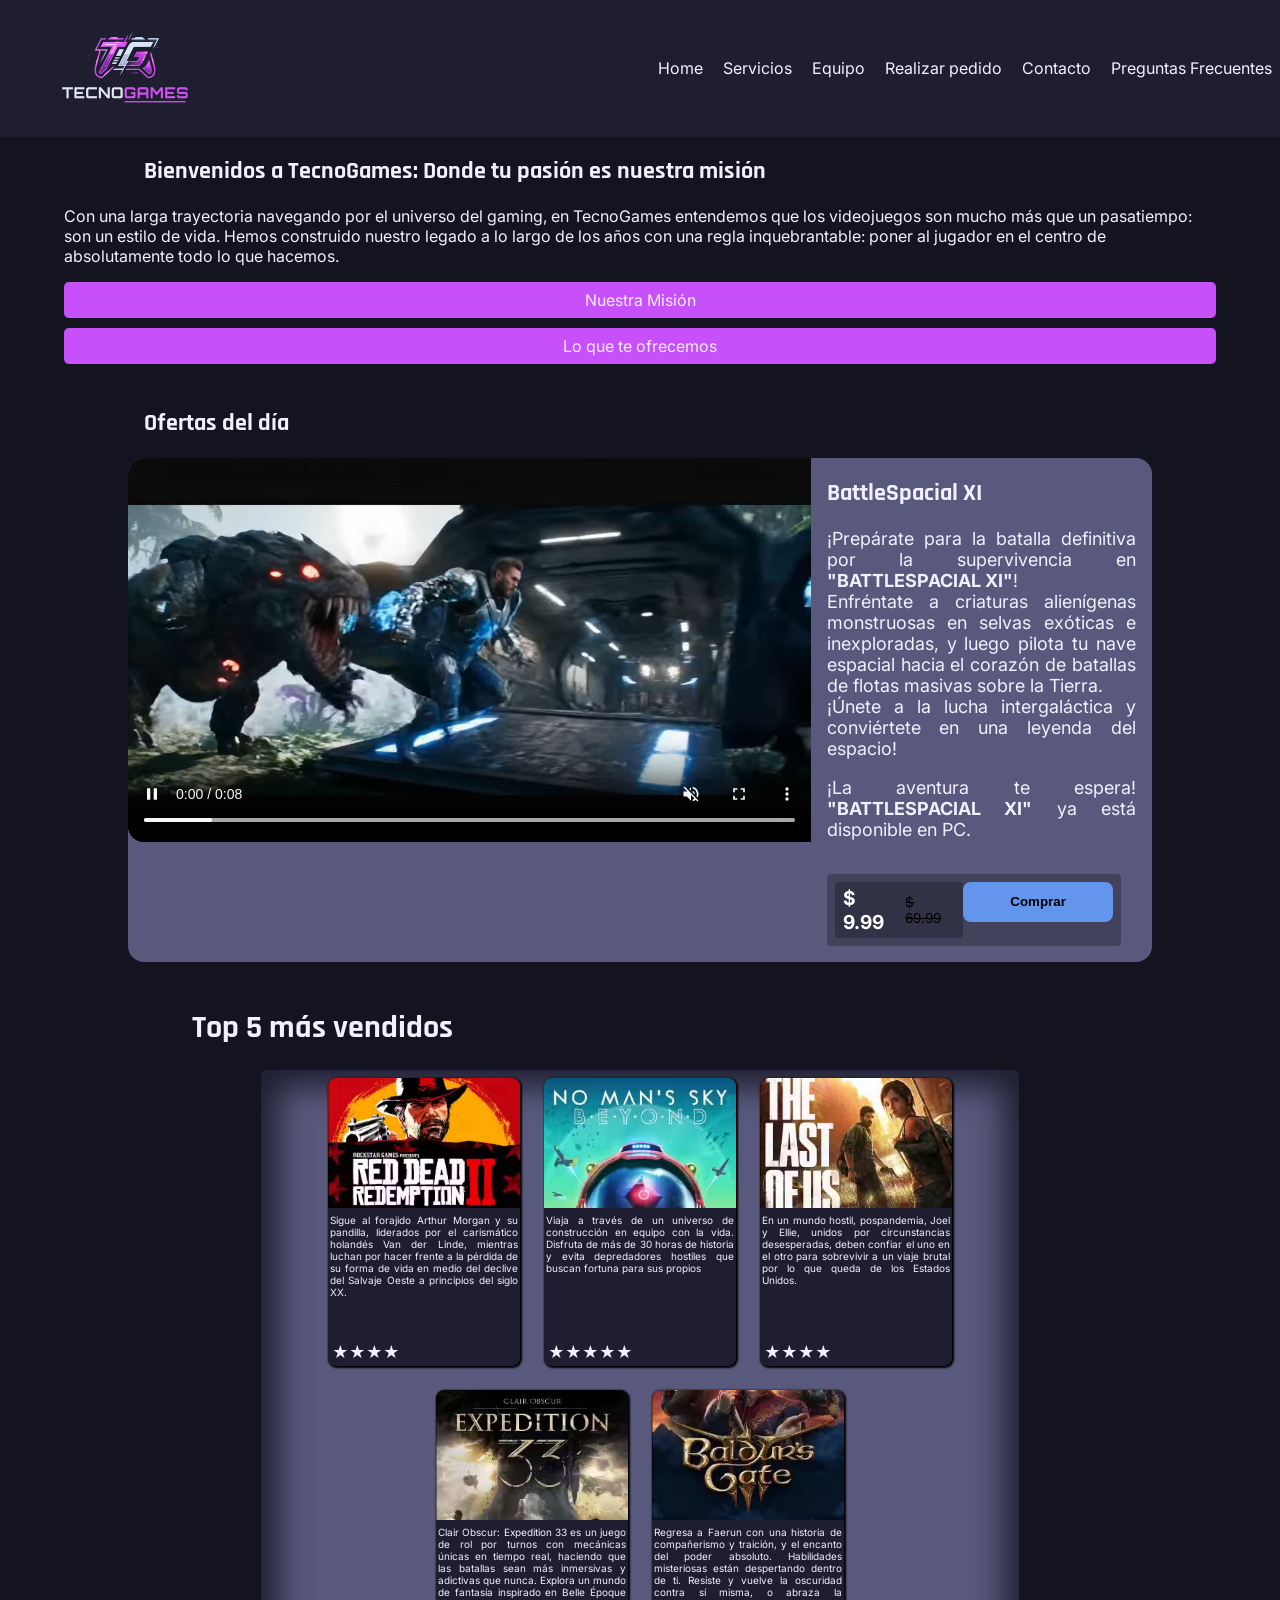
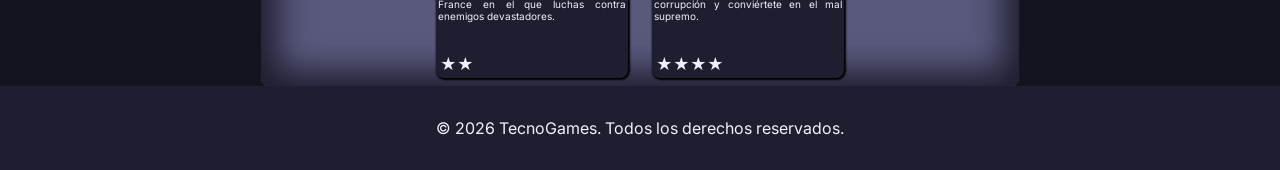
==== index.html @ 76a8493b "fix: correcion de errores de merge" ====
<!doctype html>
<html lang="es">
    <head>
        <meta charset="UTF-8" />
        <meta name="viewport" content="width=device-width, initial-scale=1.0" />
        <link rel="stylesheet" href="css/style.css" />
        <link rel="preconnect" href="https://fonts.googleapis.com" />
        <link rel="preconnect" href="https://fonts.gstatic.com" crossorigin />
        <link
            href="https://fonts.googleapis.com/css2?family=Rajdhani:wght@500;700&family=Inter:wght@400;500&display=swap"
            rel="stylesheet"
        />
        <title>TecnoGames: Donde tu pasión es nuestra misión</title>
    </head>
    <body class="cuerpoIdx">
        <header>
            <img src="../assets/img/logo.png" alt="Logo TecnoGames" class="logo" />
            <nav>
                <a href="./index.html">Home</a>
                <a href="./pages/servicios.html">Servicios</a>
                <a href="./pages/equipo.html">Equipo</a>
                <a href="./pages/pedido.html">Realizar pedido</a>
                <a href="./pages/contacto.html">Contacto</a>
                <a href="./pages/faq.html">Preguntas Frecuentes</a>
            </nav>
        </header>
        <main>
            <section id="misionActividad">
                <h1 class="tituloIdx">
                    Bienvenidos a TecnoGames: Donde tu pasión es nuestra misión
                </h1>
                <p>
                    Con una larga trayectoria navegando por el universo del gaming, en TecnoGames
                    entendemos que los videojuegos son mucho más que un pasatiempo: son un estilo de
                    vida. Hemos construido nuestro legado a lo largo de los años con una regla
                    inquebrantable: poner al jugador en el centro de absolutamente todo lo que
                    hacemos.
                </p>
                <details>
                    <summary>Nuestra Misión</summary>
                    <p>
                        Nuestra misión es simple y directa: potenciar tu experiencia de juego.
                        Trabajamos todos los días para ser tu aliado definitivo, brindándote un
                        espacio donde puedas encontrar tu próxima gran aventura de forma rápida,
                        segura y al mejor precio. No solo te acercamos un producto; conectamos a
                        nuestra comunidad con los mundos que aman explorar, asegurando que nadie se
                        quede en la pantalla de Game Over.
                    </p>
                </details>
                <details>
                    <summary>Lo que te ofrecemos</summary>
                    <p>
                        Nos especializamos en curar y ofrecer un catálogo masivo y en constante
                        expansión. Ya sea que busques el último lanzamiento AAA con gráficos
                        hiperrealistas, los clásicos que marcaron tu infancia o esa joya
                        independiente aclamada por la crítica, en TecnoGames lo tenemos. Al tener un
                        ADN 100% gamer, diseñamos nuestra plataforma para ofrecerte ofertas
                        imbatibles, una navegación intuitiva y un soporte técnico que habla tu mismo
                        idioma.
                    </p>
                </details>
            </section>
            <section class="bannerIdx">
                <h1 class="tituloIdx">Ofertas del día</h1>
                <article class="recuadroIdx">
                    <div class="videoOfertaIdx">
                        <video controls muted loop autoplay>
                            <source src="./assets/Trailer-BattleSpacial.webm" type="video/webm" />
                            <source src="./assets/Trailer-BattleSpacial.mp4" type="video/mp4" />
                            <picture id="videoNoSoportado">
                                <source
                                    srcset="./assets/img/BattleSpacial-NoSoportaVideo.avif"
                                    type="image/avif"
                                />
                                <img src="./assets/img/BattleSpacial-NoSoportaVideo.png" />
                            </picture>
                        </video>
                    </div>
                    <div class="detalleOfertaIdx">
                        <div class="tituloYParrafoDetalleIdx">
                            <h2 class="tituloDetalleIdx">BattleSpacial XI</h2>
                            <p class="descripcionJuegoIdx">
                                ¡Prepárate para la batalla definitiva por la supervivencia en
                                <span class="tituloResaltado">"BATTLESPACIAL XI"</span>!<br />
                                Enfréntate a criaturas alienígenas monstruosas en selvas exóticas e
                                inexploradas, y luego pilota tu nave espacial hacia el corazón de
                                batallas de flotas masivas sobre la Tierra.<br />
                                ¡Únete a la lucha intergaláctica y conviértete en una leyenda del
                                espacio!
                            </p>
                            <p>
                                ¡La aventura te espera!
                                <span class="tituloResaltado">"BATTLESPACIAL XI"</span> ya está
                                disponible en PC.
                            </p>
                        </div>
                        <div class="contenedorBotonPrecio">
                            <div class="contenedorPrecios">
                                <span class="precioOferta">$ 9.99 </span>
                                <span class="precioOriginal"> $ 69.99</span>
                            </div>
                            <button id="botonCompraOferta">Comprar</button>
                        </div>
                    </div>
                </article>
            </section>
            <h1 class="tituloIdx">Top 5 más vendidos</h1>
            <section id="masVendidosIdx">
                <article class="JuegoMasVendidoIdx">
                    <picture class="caratulaIdx">
                        <source srcset="assets/img/00-redredemtion2.avif" type="image/avif" />
                        <img src="assets/img/00-redredemtion2.png" />
                    </picture>
                    <p class="topDescripcionIdx">
                        Sigue al forajido Arthur Morgan y su pandilla, liderados por el carismático
                        holandés Van der Linde, mientras luchan por hacer frente a la pérdida de su
                        forma de vida en medio del declive del Salvaje Oeste a principios del siglo
                        XX.
                    </p>
                    <p class="estrellasIdx">★★★★</p>
                </article>
                <article class="JuegoMasVendidoIdx">
                    <picture class="caratulaIdx">
                        <source srcset="assets/img/01-nomansky.avif" type="image/avif" />
                        <img src="assets/img/01-nomansky.png" />
                    </picture>
                    <p class="topDescripcionIdx">
                        Viaja a través de un universo de construcción en equipo con la vida.
                        Disfruta de más de 30 horas de historia y evita depredadores hostiles que
                        buscan fortuna para sus propios
                    </p>
                    <p class="estrellasIdx">★★★★★</p>
                </article>
                <article class="JuegoMasVendidoIdx">
                    <picture class="caratulaIdx">
                        <source srcset="assets/img/02-lastofus.avif" type="image/avif" />
                        <img src="assets/img/02-lastofus.png" />
                    </picture>
                    <p class="topDescripcionIdx">
                        En un mundo hostil, pospandemia, Joel y Ellie, unidos por circunstancias
                        desesperadas, deben confiar el uno en el otro para sobrevivir a un viaje
                        brutal por lo que queda de los Estados Unidos.
                    </p>
                    <p class="estrellasIdx">★★★★</p>
                </article>
                <article class="JuegoMasVendidoIdx">
                    <picture class="caratulaIdx">
                        <source srcset="assets/img/03-expedition33.avif" type="image/avif" />
                        <img src="assets/img/03-expedition33.png" />
                    </picture>
                    <p class="topDescripcionIdx">
                        Clair Obscur: Expedition 33 es un juego de rol por turnos con mecánicas
                        únicas en tiempo real, haciendo que las batallas sean más inmersivas y
                        adictivas que nunca. Explora un mundo de fantasía inspirado en Belle Époque
                        France en el que luchas contra enemigos devastadores.
                    </p>
                    <p class="estrellasIdx">★★</p>
                </article>
                <article class="JuegoMasVendidoIdx">
                    <picture class="caratulaIdx">
                        <source srcset="assets/img/04-baldursgate3.avif" type="image/avif" />
                        <img src="assets/img/04-baldursgate3.png" />
                    </picture>
                    <p class="topDescripcionIdx">
                        Regresa a Faerun con una historia de compañerismo y traición, y el encanto
                        del poder absoluto. Habilidades misteriosas están despertando dentro de ti.
                        Resiste y vuelve la oscuridad contra sí misma, o abraza la corrupción y
                        conviértete en el mal supremo.
                    </p>
                    <p class="estrellasIdx">★★★★</p>
                </article>
            </section>
        </main>
        <footer>
            <p>&copy; 2026 TecnoGames. Todos los derechos reservados.</p>
        </footer>
    </body>
</html>
---- css/style.css ----
/* Inicio CSS Global */
:root {
    --color-primary: #141420;
    --color-secondary: #1e1e30;
    --color-accent: #c850fa;
    --color-terciary: #59597d;
    --color-quaternary: #555151;
    --color-text: #f0f0ff;
    --font-titulo: "Rajdhani", sans-serif;
    --font-cuerpo: "Inter", sans-serif;
    --space-xs: 4px;
    --space-s: 8px;
    --space-m: 16px;
    --space-l: 24px;
    --space-xl: 32px;
    --space-xxl: 48px;
}

body {
    font-family: var(--font-cuerpo);
    background-color: var(--color-primary);
    color: var(--color-text);
    margin: 0;
    padding: 0;
    min-height: 100vh;
    display: flex;
    flex-direction: column;
    justify-content: space-between;
}

h1,
h2,
h3,
h4,
h5,
h6 {
    font-family: var(--font-titulo);
}

header {
    display: flex;
    justify-content: space-between;
    align-items: center;
    background-color: var(--color-secondary);
    position: sticky;
    top: 0;
}

header nav a {
    color: var(--color-text);
    text-decoration: none;
    padding: var(--space-s);
}

header nav a:hover {
    color: var(--color-accent);
}

footer {
    text-align: center;
    padding: var(--space-m);
    background-color: var(--color-secondary);
}

/* Fin CSS Global */

/* Seccion FAQ */
.logo {
    width: 250px;
}

.faq_titulo {
    text-align: center;
    font-size: 40px;
}

.faq_titulo span {
    color: var(--color-accent);
}

.faq_subtitulo {
    text-align: center;
    margin-bottom: var(--space-l);
}

.faq_container {
    text-align: center;
}

.faq_container details {
    background-color: var(--color-accent);
    margin: var(--space-m) auto;
    padding: var(--space-l);
    width: 60%;
    border-radius: 8px;
    text-align: left;
}

.faq_container details summary {
    text-align: left;
    cursor: pointer;
}

/* Fin Seccion FAQ */

/*******INDEX********************/
/* Inicio de Seccion de Ofertas */
.bannerIdx {
    display: flex;
    flex-direction: column;
    align-items: center;
    width: 100%;
    padding: var(--space-l) 0; /* 24PX */
}

.tituloIdx {
    margin-left: 6em;
    align-self: flex-start;
    color: var(--color-text);
}

.recuadroIdx {
    grid-template-columns: 20fr 10fr;
    grid-template-rows: min-content;
    display: inline-grid;
    width: 80%;
    background-color: var(--color-terciary);
    border-radius: 1em;
    align-content: center;
}

.videoOfertaIdx video {
    width: 100%;

    border-top-left-radius: 1em;
    border-bottom-left-radius: 1em;
    vertical-align: middle;
}

/*por si el navegador no soporta video*/
#videoNoSoportado img {
    width: 100%;
    border-top-left-radius: 1em;
    border-bottom-left-radius: 1em;
    vertical-align: middle;
}
.detalleOfertaIdx {
    margin-left: 1em;
    margin-right: 1em;
}
.detalleOfertaIdx p {
    font-size: large;
    text-align: justify;
}

.detalleOfertaIdx h3 {
    font-size: medium;
    align-items: center;
}

.tituloResaltado {
    font-weight: bold;
}

.detalleOfertaIdx {
    display: flex;
    flex-direction: column;
    justify-content: space-between;
    gap: var(--space-m); /* 16PX */
}
.contenedorBotonPrecio {
    grid-template-columns: 20fr 10fr;
    grid-template-rows: min-content;
    display: inline-grid;
    margin-bottom: var(--space-m); /* 16PX */
    background-color: #00000040;
    padding: var(--space-s) var(--space-s); /* 8PX */
    border-radius: var(--space-xs); /* 4PX */
    width: 90%;
}

.contenedorPrecios {
    display: flex;
    align-items: center;
    background-color: #00000040;
    padding: var(--space-xs) var(--space-s); /* 4PX Y 8PX */
    border-radius: var(--space-xs); /* 4PX */
    width: fit-content;
}

.precioOriginal {
    margin-left: 1em;
    text-decoration: line-through;
    color: black;
    font-size: 0.85em;
    margin-right: var(--space-s); /* 8PX */
}

.precioOferta {
    color: white;
    font-weight: bold;
    font-size: 1.2em;
}

#botonCompraOferta {
    border-style: hidden;
    font-weight: bold;
    cursor: pointer;
    width: 150px;
    height: 40px;
    background-color: cornflowerblue;
    border-color: black;
    border-radius: var(--space-s); /* 4PX */
}

#botonCompraOferta:hover {
    color: cornflowerblue;
    background-color: white;
}

/* Fin Inicio de Seccion de Ofertas */
/* Inicio Top 5 mas vendidos */
#masVendidosIdx {
    display: flex;
    padding: var(--space-s); /* 8PX */
    flex-wrap: wrap;
    gap: 1.5em;
    margin: 0% auto;
    background-color: var(--color-terciary);
    box-shadow: inset 1px 1px 2em 1em var(--color-secondary);
    border-radius: var(--space-s); /* 8PX */
    width: 58%;
    justify-content: center;
}

.JuegoMasVendidoIdx {
    width: 12em;
    height: 18em;
    background-color: var(--color-secondary);
    border-radius: var(--space-s); /* 8PX */
    text-align: justify;
    box-shadow: 1px 1px 2px 1px black;
    display: flex;
    flex-direction: column;
    overflow: hidden;
}

.JuegoMasVendidoIdx:hover {
    cursor: pointer;
    background-color: var(--color-terciary);
    color: white;
    box-shadow: 1px 1px 2px 1px var(--color-secondary);
}

.caratulaIdx img {
    width: 12em;
    border-top-left-radius: var(--space-s); /* 8px */
    border-top-right-radius: var(--space-s); /* 8px */
}

.topDescripcionIdx {
    font-size: x-small;
    margin: 2px;
}

.estrellasIdx {
    margin-top: auto;
    margin-left: var(--space-xs); /* 4px */
    margin-bottom: var(--space-xs); /* 4px */
    text-align: left;
}

#misionActividad p {
    padding-inline: 5%;
}

#misionActividad details {
    padding-inline: 5%;
}
/* Inicio Top 7 mas vendidos */

/* DISEÑO RESPONSIVO (Móviles y Tablets)*/
@media (max-width: 768px) {
    .tituloIdx {
        margin-left: 5%;
    }

    .recuadroIdx {
        grid-template-columns: 1fr;
        width: 95%;
    }

    .videoOfertaIdx video {
        border-bottom-left-radius: 0;
        border-top-right-radius: 1em;
    }

    .contenedorBotonPrecio {
        grid-template-columns: 1fr;
        justify-items: center;
        gap: var(--space-m); /* 16px */
    }

    .detalleOfertaIdx {
        padding: var(--space-m); /* 16 px */
        margin: 0;
    }

    .JuegoMasVendidoIdx {
        display: flex;
        flex-direction: column;
        align-items: center;
        width: 100%;
        height: auto;
        padding: var(--space-xs) 0; /* 4px */
    }

    .caratulaIdx {
        width: 12em;
        margin-top: 1px;
        margin-right: 1px;
        margin-bottom: 0;
    }

    .caratulaIdx img {
        border-radius: var(--space-s); /* 8 px */
        width: 100%;
    }

    .topDescripcionIdx {
        width: 20em;
        text-align: center;
    }

    .estrellasIdx {
        margin-top: 1px;
        margin-right: 1px;
        margin-bottom: auto;
        text-align: left;
    }
}

/***** FIN CSS INDEX ******/
/* css equipo */
/* equipo */
.equipo {
    display: flex;
    justify-content: center;
    gap: var(--space-l);
    padding: var(--space-m);
}

/* Cards */
.miembro_equipo {
    background-color: var(--color-quaternary);
    border: none;
    border-radius: 10px;
    width: 250px;
    padding: var(--space-m);
    box-shadow: 0 4px 8px #000000;
    text-align: center;
}

/* Imágenes equipo */
.miembro_equipo img {
    width: 250px;
    height: auto;
    object-fit: cover;
    border-radius: 10px;
}

/* Botón Conocer más */
summary {
    margin-top: 10px;
    background-color: var(--color-accent);
    color: var(--color-text);
    padding: var(--space-s);
    cursor: pointer;
    border-radius: 5px;
    list-style: none;
    text-align: center;
}

/* fin css equipo */
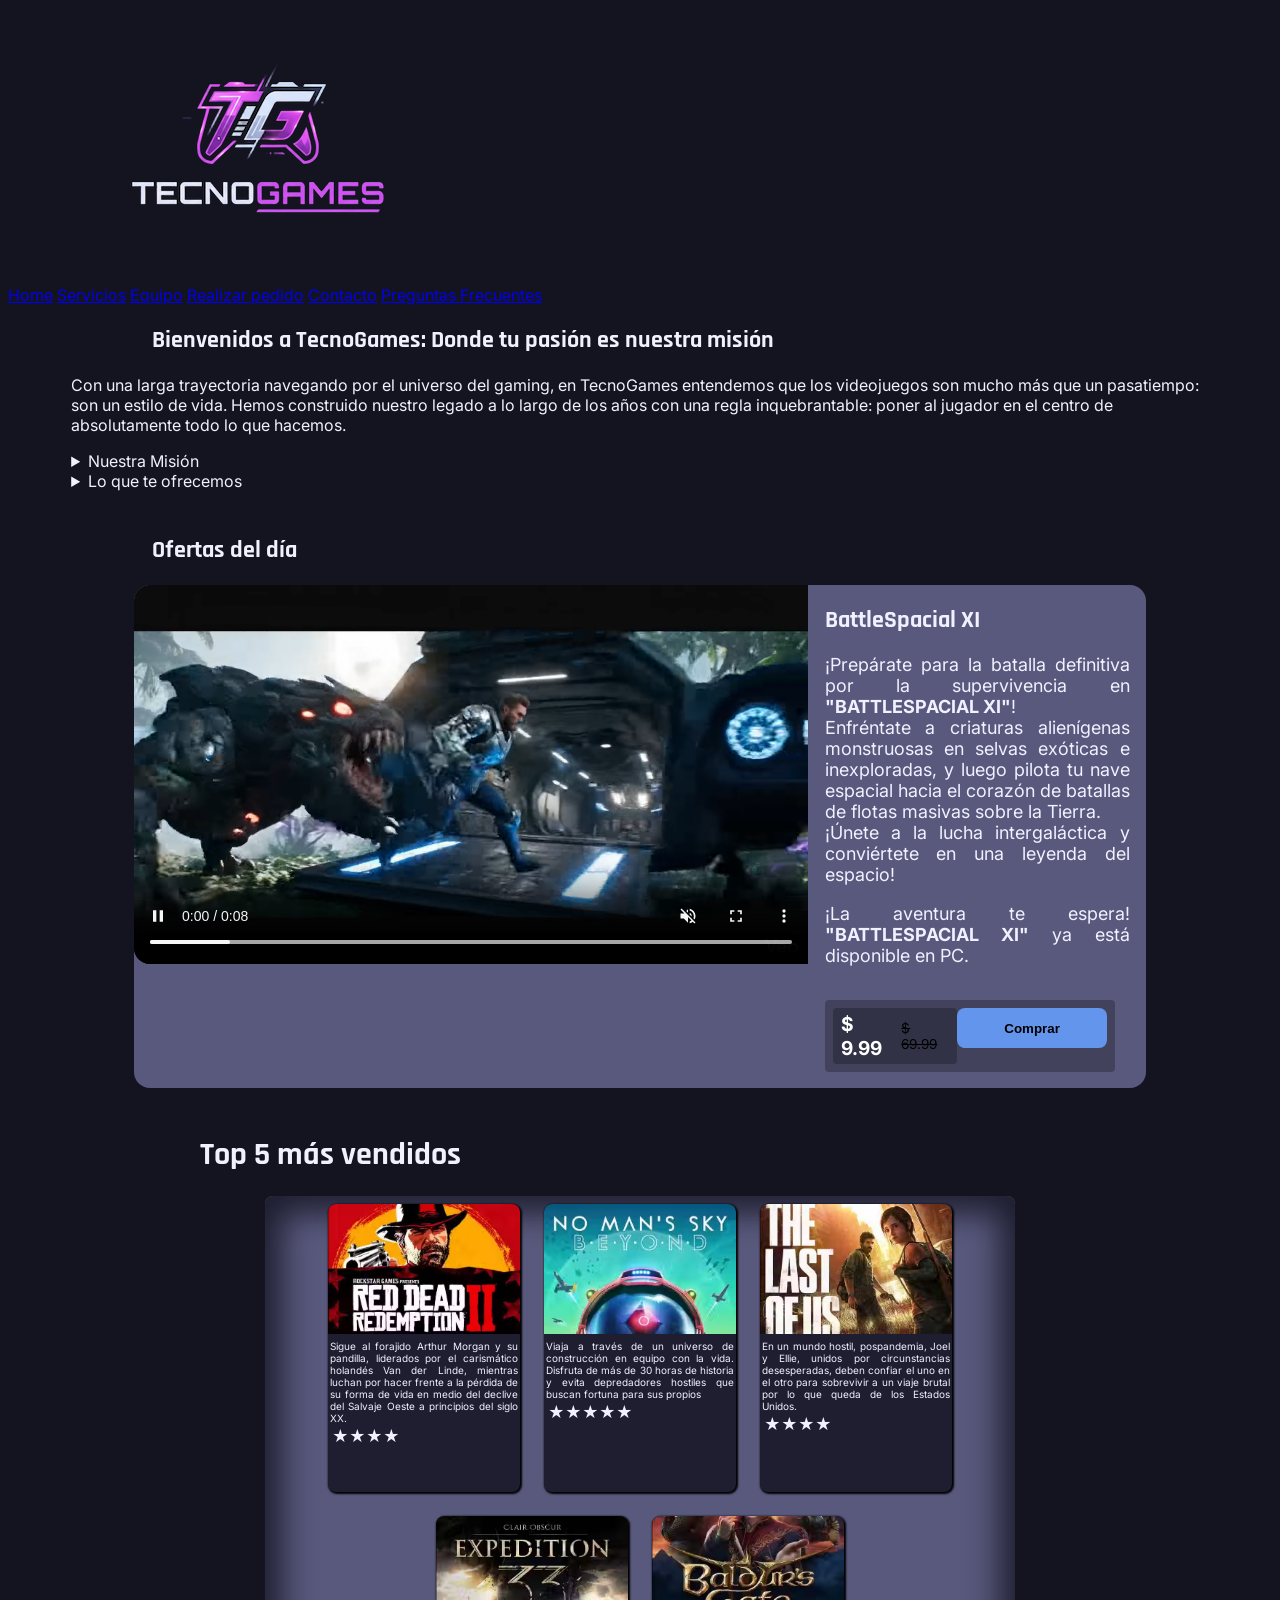
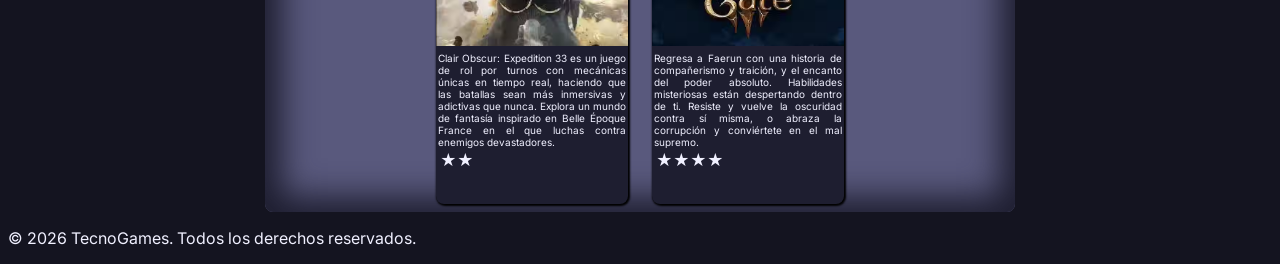
==== commit 29eac3c2: "fix: Correccion links" ====
--- a/index.html
+++ b/index.html
@@ -1,178 +1,128 @@
-<!doctype html>
+<!DOCTYPE html>
 <html lang="es">
-    <head>
-        <meta charset="UTF-8" />
-        <meta name="viewport" content="width=device-width, initial-scale=1.0" />
-        <link rel="stylesheet" href="css/style.css" />
-        <link rel="preconnect" href="https://fonts.googleapis.com" />
-        <link rel="preconnect" href="https://fonts.gstatic.com" crossorigin />
-        <link
-            href="https://fonts.googleapis.com/css2?family=Rajdhani:wght@500;700&family=Inter:wght@400;500&display=swap"
-            rel="stylesheet"
-        />
-        <title>TecnoGames: Donde tu pasión es nuestra misión</title>
-    </head>
-    <body class="cuerpoIdx">
-        <header>
-            <img src="../assets/img/logo.png" alt="Logo TecnoGames" class="logo" />
-            <nav>
-                <a href="./index.html">Home</a>
-                <a href="./pages/servicios.html">Servicios</a>
-                <a href="./pages/equipo.html">Equipo</a>
-                <a href="./pages/pedido.html">Realizar pedido</a>
-                <a href="./pages/contacto.html">Contacto</a>
-                <a href="./pages/faq.html">Preguntas Frecuentes</a>
-            </nav>
-        </header>
-        <main>
-            <section id="misionActividad">
-                <h1 class="tituloIdx">
-                    Bienvenidos a TecnoGames: Donde tu pasión es nuestra misión
-                </h1>
-                <p>
-                    Con una larga trayectoria navegando por el universo del gaming, en TecnoGames
-                    entendemos que los videojuegos son mucho más que un pasatiempo: son un estilo de
-                    vida. Hemos construido nuestro legado a lo largo de los años con una regla
-                    inquebrantable: poner al jugador en el centro de absolutamente todo lo que
-                    hacemos.
-                </p>
-                <details>
-                    <summary>Nuestra Misión</summary>
-                    <p>
-                        Nuestra misión es simple y directa: potenciar tu experiencia de juego.
-                        Trabajamos todos los días para ser tu aliado definitivo, brindándote un
-                        espacio donde puedas encontrar tu próxima gran aventura de forma rápida,
-                        segura y al mejor precio. No solo te acercamos un producto; conectamos a
-                        nuestra comunidad con los mundos que aman explorar, asegurando que nadie se
-                        quede en la pantalla de Game Over.
-                    </p>
-                </details>
-                <details>
-                    <summary>Lo que te ofrecemos</summary>
-                    <p>
-                        Nos especializamos en curar y ofrecer un catálogo masivo y en constante
-                        expansión. Ya sea que busques el último lanzamiento AAA con gráficos
-                        hiperrealistas, los clásicos que marcaron tu infancia o esa joya
-                        independiente aclamada por la crítica, en TecnoGames lo tenemos. Al tener un
-                        ADN 100% gamer, diseñamos nuestra plataforma para ofrecerte ofertas
-                        imbatibles, una navegación intuitiva y un soporte técnico que habla tu mismo
-                        idioma.
-                    </p>
-                </details>
-            </section>
-            <section class="bannerIdx">
-                <h1 class="tituloIdx">Ofertas del día</h1>
-                <article class="recuadroIdx">
-                    <div class="videoOfertaIdx">
-                        <video controls muted loop autoplay>
-                            <source src="./assets/Trailer-BattleSpacial.webm" type="video/webm" />
-                            <source src="./assets/Trailer-BattleSpacial.mp4" type="video/mp4" />
-                            <picture id="videoNoSoportado">
-                                <source
-                                    srcset="./assets/img/BattleSpacial-NoSoportaVideo.avif"
-                                    type="image/avif"
-                                />
-                                <img src="./assets/img/BattleSpacial-NoSoportaVideo.png" />
-                            </picture>
-                        </video>
+<head>
+    <meta charset="UTF-8">
+    <meta name="viewport" content="width=device-width, initial-scale=1.0">
+    <link rel="stylesheet" href="css/style.css">
+    <link rel="preconnect" href="https://fonts.googleapis.com">
+    <link rel="preconnect" href="https://fonts.gstatic.com" crossorigin>
+    <link href="https://fonts.googleapis.com/css2?family=Rajdhani:wght@500;700&family=Inter:wght@400;500&display=swap" rel="stylesheet">
+    <title>TecnoGames: Donde tu pasión es nuestra misión</title>
+</head>
+<body class="cuerpoIdx">    
+    <header>
+        <img src="./assets/img/logo.png" alt="Logo TecnoGames" class="logo" />
+        <nav>
+            <a href="./index.html">Home</a>
+            <a href="./pages/servicios.html">Servicios</a>
+            <a href="./pages/equipo.html">Equipo</a>
+            <a href="./pages/pedido.html">Realizar pedido</a>
+            <a href="./pages/contacto.html">Contacto</a>
+            <a href="./pages/faq.html">Preguntas Frecuentes</a>
+        </nav>
+    </header>
+    <main>
+        <section id="misionActividad">
+            <h1 class="tituloIdx">Bienvenidos a TecnoGames: Donde tu pasión es nuestra misión</h1>
+            <p>Con una larga trayectoria navegando por el universo del gaming, en TecnoGames entendemos que los videojuegos son mucho más que un pasatiempo: son un estilo de vida. Hemos construido nuestro legado a lo largo de los años con una regla inquebrantable: poner al jugador en el centro de absolutamente todo lo que hacemos.</p>
+            <details>
+                <summary>Nuestra Misión</summary>
+                <p>Nuestra misión es simple y directa: potenciar tu experiencia de juego. Trabajamos todos los días para ser tu aliado definitivo, brindándote un espacio donde puedas encontrar tu próxima gran aventura de forma rápida, segura y al mejor precio. No solo te acercamos un producto; conectamos a nuestra comunidad con los mundos que aman explorar, asegurando que nadie se quede en la pantalla de Game Over.</p>
+            </details>
+            <details>
+                <summary>Lo que te ofrecemos</summary>
+                <p>Nos especializamos en curar y ofrecer un catálogo masivo y en constante expansión. Ya sea que busques el último lanzamiento AAA con gráficos hiperrealistas, los clásicos que marcaron tu infancia o esa joya independiente aclamada por la crítica, en TecnoGames lo tenemos. Al tener un ADN 100% gamer, diseñamos nuestra plataforma para ofrecerte ofertas imbatibles, una navegación intuitiva y un soporte técnico que habla tu mismo idioma.</p>
+            </details>
+        </section>
+        <section class="bannerIdx">
+            <h1 class="tituloIdx">Ofertas del día</h1>
+            <article class="recuadroIdx">
+                <div class="videoOfertaIdx">
+                    <video controls muted loop autoplay>
+                        <source src="./assets/Trailer-BattleSpacial.webm" type="video/webm">
+                        <source src="./assets/Trailer-BattleSpacial.mp4" type="video/mp4">                    
+                        <picture id="videoNoSoportado">
+                            <source srcset="./assets/img/BattleSpacial-NoSoportaVideo.avif" type="image/avif">
+                            <img src="./assets/img/BattleSpacial-NoSoportaVideo.png">
+                        </picture>
+                        
+                    </video>
+                </div>
+                <div class="detalleOfertaIdx">
+                    <div class="tituloYParrafoDetalleIdx">
+                        <h2 class="tituloDetalleIdx">BattleSpacial XI</h2>
+                        <p class="descripcionJuegoIdx">¡Prepárate para la batalla definitiva por la supervivencia en <span class="tituloResaltado">"BATTLESPACIAL XI"</span>!<br>
+                        Enfréntate a criaturas alienígenas monstruosas en selvas exóticas e inexploradas, y luego pilota tu nave espacial hacia el corazón de batallas de flotas masivas sobre la Tierra.<br> ¡Únete a la lucha intergaláctica y conviértete en una leyenda del espacio!</p>
+                        <p>¡La aventura te espera! <span class="tituloResaltado">"BATTLESPACIAL XI"</span> ya está disponible en PC.</p>
                     </div>
-                    <div class="detalleOfertaIdx">
-                        <div class="tituloYParrafoDetalleIdx">
-                            <h2 class="tituloDetalleIdx">BattleSpacial XI</h2>
-                            <p class="descripcionJuegoIdx">
-                                ¡Prepárate para la batalla definitiva por la supervivencia en
-                                <span class="tituloResaltado">"BATTLESPACIAL XI"</span>!<br />
-                                Enfréntate a criaturas alienígenas monstruosas en selvas exóticas e
-                                inexploradas, y luego pilota tu nave espacial hacia el corazón de
-                                batallas de flotas masivas sobre la Tierra.<br />
-                                ¡Únete a la lucha intergaláctica y conviértete en una leyenda del
-                                espacio!
-                            </p>
-                            <p>
-                                ¡La aventura te espera!
-                                <span class="tituloResaltado">"BATTLESPACIAL XI"</span> ya está
-                                disponible en PC.
-                            </p>
+                    <div class="contenedorBotonPrecio">
+                        <div class="contenedorPrecios">
+                            <span class="precioOferta">$ 9.99 </span>
+                            <span class="precioOriginal">  $ 69.99</span>                                                   
                         </div>
-                        <div class="contenedorBotonPrecio">
-                            <div class="contenedorPrecios">
-                                <span class="precioOferta">$ 9.99 </span>
-                                <span class="precioOriginal"> $ 69.99</span>
-                            </div>
+                        <a href="./pages/pedido.html">
                             <button id="botonCompraOferta">Comprar</button>
-                        </div>
-                    </div>
-                </article>
-            </section>
-            <h1 class="tituloIdx">Top 5 más vendidos</h1>
-            <section id="masVendidosIdx">
-                <article class="JuegoMasVendidoIdx">
+                        </a>
+                    </div>                
+                </div>
+            </article>        
+        </section>
+        <h1 class="tituloIdx">Top 5 más vendidos</h1>    
+        <section id="masVendidosIdx">        
+            <article class="JuegoMasVendidoIdx">
+                <a href="./pages/servicios.html">
                     <picture class="caratulaIdx">
-                        <source srcset="assets/img/00-redredemtion2.avif" type="image/avif" />
-                        <img src="assets/img/00-redredemtion2.png" />
+                        <source srcset="assets/img/00-redredemtion2.avif" type="image/avif">
+                        <img src="assets/img/00-redredemtion2.png">
                     </picture>
-                    <p class="topDescripcionIdx">
-                        Sigue al forajido Arthur Morgan y su pandilla, liderados por el carismático
-                        holandés Van der Linde, mientras luchan por hacer frente a la pérdida de su
-                        forma de vida en medio del declive del Salvaje Oeste a principios del siglo
-                        XX.
-                    </p>
+                    <p class="topDescripcionIdx">Sigue al forajido Arthur Morgan y su pandilla, liderados por el carismático holandés Van der Linde, mientras luchan por hacer frente a la pérdida de su forma de vida en medio del declive del Salvaje Oeste a principios del siglo XX.</p>
+                    <p class="estrellasIdx">★★★★</p>    
+                </a>
+            </article>
+            <article class="JuegoMasVendidoIdx">
+                <a href="./pages/servicios.html">
+                    <picture class="caratulaIdx">
+                        <source srcset="assets/img/01-nomansky.avif" type="image/avif">
+                        <img src="assets/img/01-nomansky.png">
+                    </picture>
+                    <p class="topDescripcionIdx">Viaja a través de un universo de construcción en equipo con la vida. Disfruta de más de 30 horas de historia y evita depredadores hostiles que buscan fortuna para sus propios</p>
+                    <p class="estrellasIdx">★★★★★</p>
+                </a>
+            </article>
+            <article class="JuegoMasVendidoIdx">
+                <a href="./pages/servicios.html">
+                    <picture class="caratulaIdx">
+                        <source srcset="assets/img/02-lastofus.avif" type="image/avif">
+                        <img src="assets/img/02-lastofus.png">
+                    </picture>
+                    <p class="topDescripcionIdx">En un mundo hostil, pospandemia, Joel y Ellie, unidos por circunstancias desesperadas, deben confiar el uno en el otro para sobrevivir a un viaje brutal por lo que queda de los Estados Unidos.</p>
                     <p class="estrellasIdx">★★★★</p>
-                </article>
-                <article class="JuegoMasVendidoIdx">
+                </a>
+            </article>
+            <article class="JuegoMasVendidoIdx">
+                <a href="./pages/servicios.html">
                     <picture class="caratulaIdx">
-                        <source srcset="assets/img/01-nomansky.avif" type="image/avif" />
-                        <img src="assets/img/01-nomansky.png" />
+                        <source srcset="assets/img/03-expedition33.avif" type="image/avif">
+                        <img src="assets/img/03-expedition33.png">
                     </picture>
-                    <p class="topDescripcionIdx">
-                        Viaja a través de un universo de construcción en equipo con la vida.
-                        Disfruta de más de 30 horas de historia y evita depredadores hostiles que
-                        buscan fortuna para sus propios
-                    </p>
-                    <p class="estrellasIdx">★★★★★</p>
-                </article>
-                <article class="JuegoMasVendidoIdx">
+                    <p class="topDescripcionIdx">Clair Obscur: Expedition 33 es un juego de rol por turnos con mecánicas únicas en tiempo real, haciendo que las batallas sean más inmersivas y adictivas que nunca. Explora un mundo de fantasía inspirado en Belle Époque France en el que luchas contra enemigos devastadores.</p>
+                    <p class="estrellasIdx">★★</p>
+                </a>
+            </article>
+            <article class="JuegoMasVendidoIdx">
+                <a href="./pages/servicios.html">
                     <picture class="caratulaIdx">
-                        <source srcset="assets/img/02-lastofus.avif" type="image/avif" />
-                        <img src="assets/img/02-lastofus.png" />
+                        <source srcset="assets/img/04-baldursgate3.avif" type="image/avif">
+                        <img src="assets/img/04-baldursgate3.png">
                     </picture>
-                    <p class="topDescripcionIdx">
-                        En un mundo hostil, pospandemia, Joel y Ellie, unidos por circunstancias
-                        desesperadas, deben confiar el uno en el otro para sobrevivir a un viaje
-                        brutal por lo que queda de los Estados Unidos.
-                    </p>
+                    <p class="topDescripcionIdx">Regresa a Faerun con una historia de compañerismo y traición, y el encanto del poder absoluto. Habilidades misteriosas están despertando dentro de ti. Resiste y vuelve la oscuridad contra sí misma, o abraza la corrupción y conviértete en el mal supremo.</p>
                     <p class="estrellasIdx">★★★★</p>
-                </article>
-                <article class="JuegoMasVendidoIdx">
-                    <picture class="caratulaIdx">
-                        <source srcset="assets/img/03-expedition33.avif" type="image/avif" />
-                        <img src="assets/img/03-expedition33.png" />
-                    </picture>
-                    <p class="topDescripcionIdx">
-                        Clair Obscur: Expedition 33 es un juego de rol por turnos con mecánicas
-                        únicas en tiempo real, haciendo que las batallas sean más inmersivas y
-                        adictivas que nunca. Explora un mundo de fantasía inspirado en Belle Époque
-                        France en el que luchas contra enemigos devastadores.
-                    </p>
-                    <p class="estrellasIdx">★★</p>
-                </article>
-                <article class="JuegoMasVendidoIdx">
-                    <picture class="caratulaIdx">
-                        <source srcset="assets/img/04-baldursgate3.avif" type="image/avif" />
-                        <img src="assets/img/04-baldursgate3.png" />
-                    </picture>
-                    <p class="topDescripcionIdx">
-                        Regresa a Faerun con una historia de compañerismo y traición, y el encanto
-                        del poder absoluto. Habilidades misteriosas están despertando dentro de ti.
-                        Resiste y vuelve la oscuridad contra sí misma, o abraza la corrupción y
-                        conviértete en el mal supremo.
-                    </p>
-                    <p class="estrellasIdx">★★★★</p>
-                </article>
-            </section>
-        </main>
-        <footer>
-            <p>&copy; 2026 TecnoGames. Todos los derechos reservados.</p>
-        </footer>
-    </body>
-</html>
+                </a>
+            </article>
+        </section>
+    </main>
+    <footer>
+        <p>&copy; 2026 TecnoGames. Todos los derechos reservados.</p>
+    </footer>   
+</body>
+</html>
--- a/css/style.css
+++ b/css/style.css
@@ -1,13 +1,11 @@
-/* Inicio CSS Global */
 :root {
     --color-primary: #141420;
-    --color-secondary: #1e1e30;
-    --color-accent: #c850fa;
+    --color-secondary: #1E1E30;
     --color-terciary: #59597d;
-    --color-quaternary: #555151;
-    --color-text: #f0f0ff;
-    --font-titulo: "Rajdhani", sans-serif;
-    --font-cuerpo: "Inter", sans-serif;
+    --color-accent: #C850FA;
+    --color-text: #F0F0FF;
+    --font-titulo: 'Rajdhani', sans-serif;
+    --font-cuerpo: 'Inter', sans-serif;
     --space-xs: 4px;
     --space-s: 8px;
     --space-m: 16px;
@@ -20,103 +18,26 @@
     font-family: var(--font-cuerpo);
     background-color: var(--color-primary);
     color: var(--color-text);
-    margin: 0;
-    padding: 0;
-    min-height: 100vh;
-    display: flex;
-    flex-direction: column;
-    justify-content: space-between;
-}
-
-h1,
-h2,
-h3,
-h4,
-h5,
-h6 {
+}
+
+h1, h2, h3, h4, h5, h6 {
     font-family: var(--font-titulo);
 }
-
-header {
-    display: flex;
-    justify-content: space-between;
-    align-items: center;
-    background-color: var(--color-secondary);
-    position: sticky;
-    top: 0;
-}
-
-header nav a {
-    color: var(--color-text);
-    text-decoration: none;
-    padding: var(--space-s);
-}
-
-header nav a:hover {
-    color: var(--color-accent);
-}
-
-footer {
-    text-align: center;
-    padding: var(--space-m);
-    background-color: var(--color-secondary);
-}
-
-/* Fin CSS Global */
-
-/* Seccion FAQ */
-.logo {
-    width: 250px;
-}
-
-.faq_titulo {
-    text-align: center;
-    font-size: 40px;
-}
-
-.faq_titulo span {
-    color: var(--color-accent);
-}
-
-.faq_subtitulo {
-    text-align: center;
-    margin-bottom: var(--space-l);
-}
-
-.faq_container {
-    text-align: center;
-}
-
-.faq_container details {
-    background-color: var(--color-accent);
-    margin: var(--space-m) auto;
-    padding: var(--space-l);
-    width: 60%;
-    border-radius: 8px;
-    text-align: left;
-}
-
-.faq_container details summary {
-    text-align: left;
-    cursor: pointer;
-}
-
-/* Fin Seccion FAQ */
 
 /*******INDEX********************/
 /* Inicio de Seccion de Ofertas */
 .bannerIdx {
     display: flex;
     flex-direction: column;
-    align-items: center;
-    width: 100%;
+    align-items: center;     
+    width: 100%;         
     padding: var(--space-l) 0; /* 24PX */
 }
 
 .tituloIdx {
     margin-left: 6em;
-    align-self: flex-start;
-    color: var(--color-text);
+    align-self: flex-start;    
+    color: var(--color-text)
 }
 
 .recuadroIdx {
@@ -127,11 +48,12 @@
     background-color: var(--color-terciary);
     border-radius: 1em;
     align-content: center;
+    
 }
 
 .videoOfertaIdx video {
     width: 100%;
-
+    
     border-top-left-radius: 1em;
     border-bottom-left-radius: 1em;
     vertical-align: middle;
@@ -139,7 +61,7 @@
 
 /*por si el navegador no soporta video*/
 #videoNoSoportado img {
-    width: 100%;
+    width: 100%;   
     border-top-left-radius: 1em;
     border-bottom-left-radius: 1em;
     vertical-align: middle;
@@ -148,12 +70,12 @@
     margin-left: 1em;
     margin-right: 1em;
 }
-.detalleOfertaIdx p {
+.detalleOfertaIdx p{
     font-size: large;
-    text-align: justify;
-}
-
-.detalleOfertaIdx h3 {
+    text-align: justify;    
+}
+
+.detalleOfertaIdx h3{
     font-size: medium;
     align-items: center;
 }
@@ -162,16 +84,16 @@
     font-weight: bold;
 }
 
-.detalleOfertaIdx {
+.detalleOfertaIdx {        
     display: flex;
     flex-direction: column;
-    justify-content: space-between;
+    justify-content: space-between; 
     gap: var(--space-m); /* 16PX */
 }
 .contenedorBotonPrecio {
     grid-template-columns: 20fr 10fr;
     grid-template-rows: min-content;
-    display: inline-grid;
+    display: inline-grid;    
     margin-bottom: var(--space-m); /* 16PX */
     background-color: #00000040;
     padding: var(--space-s) var(--space-s); /* 8PX */
@@ -181,7 +103,7 @@
 
 .contenedorPrecios {
     display: flex;
-    align-items: center;
+    align-items: center;    
     background-color: #00000040;
     padding: var(--space-xs) var(--space-s); /* 4PX Y 8PX */
     border-radius: var(--space-xs); /* 4PX */
@@ -191,7 +113,7 @@
 .precioOriginal {
     margin-left: 1em;
     text-decoration: line-through;
-    color: black;
+    color:black;
     font-size: 0.85em;
     margin-right: var(--space-s); /* 8PX */
 }
@@ -205,45 +127,50 @@
 #botonCompraOferta {
     border-style: hidden;
     font-weight: bold;
-    cursor: pointer;
+    cursor: pointer;    
     width: 150px;
-    height: 40px;
+    height:40px;    
     background-color: cornflowerblue;
     border-color: black;
     border-radius: var(--space-s); /* 4PX */
 }
 
 #botonCompraOferta:hover {
-    color: cornflowerblue;
+    color:cornflowerblue;
     background-color: white;
 }
 
 /* Fin Inicio de Seccion de Ofertas */
 /* Inicio Top 5 mas vendidos */
-#masVendidosIdx {
+#masVendidosIdx {        
     display: flex;
     padding: var(--space-s); /* 8PX */
-    flex-wrap: wrap;
+    flex-wrap: wrap; 
     gap: 1.5em;
     margin: 0% auto;
-    background-color: var(--color-terciary);
-    box-shadow: inset 1px 1px 2em 1em var(--color-secondary);
+    background-color: var(--color-terciary);    
+    box-shadow: inset 1px 1px 2em 1em var(--color-secondary);   
     border-radius: var(--space-s); /* 8PX */
-    width: 58%;
-    justify-content: center;
+    width: 58%; 
+    justify-content: center;       
 }
 
 .JuegoMasVendidoIdx {
     width: 12em;
     height: 18em;
     background-color: var(--color-secondary);
-    border-radius: var(--space-s); /* 8PX */
+    border-radius: var(--space-s);    /* 8PX */
     text-align: justify;
     box-shadow: 1px 1px 2px 1px black;
-    display: flex;
+    display: flex;    
     flex-direction: column;
     overflow: hidden;
 }
+
+.JuegoMasVendidoIdx a{
+        text-decoration: none;
+        color: inherit;       
+    }
 
 .JuegoMasVendidoIdx:hover {
     cursor: pointer;
@@ -252,7 +179,7 @@
     box-shadow: 1px 1px 2px 1px var(--color-secondary);
 }
 
-.caratulaIdx img {
+.caratulaIdx img{
     width: 12em;
     border-top-left-radius: var(--space-s); /* 8px */
     border-top-right-radius: var(--space-s); /* 8px */
@@ -264,65 +191,67 @@
 }
 
 .estrellasIdx {
-    margin-top: auto;
-    margin-left: var(--space-xs); /* 4px */
-    margin-bottom: var(--space-xs); /* 4px */
-    text-align: left;
-}
-
-#misionActividad p {
+    margin-top: auto; 
+    margin-left: var(--space-xs); /* 4px */ 
+    margin-bottom: var(--space-xs); /* 4px */ 
+    text-align: left; 
+}
+
+#misionActividad p{
     padding-inline: 5%;
 }
 
-#misionActividad details {
-    padding-inline: 5%;
+#misionActividad details{
+    padding-inline: 5%;    
 }
 /* Inicio Top 7 mas vendidos */
 
 /* DISEÑO RESPONSIVO (Móviles y Tablets)*/
 @media (max-width: 768px) {
+    
     .tituloIdx {
-        margin-left: 5%;
+        margin-left: 5%; 
     }
 
     .recuadroIdx {
-        grid-template-columns: 1fr;
+        grid-template-columns: 1fr; 
         width: 95%;
+        
     }
 
     .videoOfertaIdx video {
-        border-bottom-left-radius: 0;
-        border-top-right-radius: 1em;
+        border-bottom-left-radius: 0;   
+        border-top-right-radius: 1em;   
     }
 
     .contenedorBotonPrecio {
         grid-template-columns: 1fr;
-        justify-items: center;
+        justify-items: center; 
         gap: var(--space-m); /* 16px */
     }
-
+    
     .detalleOfertaIdx {
         padding: var(--space-m); /* 16 px */
         margin: 0;
     }
-
+    
     .JuegoMasVendidoIdx {
         display: flex;
         flex-direction: column;
-        align-items: center;
-        width: 100%;
+        align-items: center;     
+        width: 100%;                 
         height: auto;
         padding: var(--space-xs) 0; /* 4px */
     }
-
+    
     .caratulaIdx {
         width: 12em;
-        margin-top: 1px;
-        margin-right: 1px;
+        margin-top: 1px; 
+        margin-right: 1px; 
         margin-bottom: 0;
     }
 
-    .caratulaIdx img {
+    .caratulaIdx img {                
         border-radius: var(--space-s); /* 8 px */
         width: 100%;
     }
@@ -333,52 +262,11 @@
     }
 
     .estrellasIdx {
-        margin-top: 1px;
-        margin-right: 1px;
+        margin-top: 1px; 
+        margin-right: 1px; 
         margin-bottom: auto;
-        text-align: left;
-    }
-}
-
-/***** FIN CSS INDEX ******/
-/* css equipo */
-/* equipo */
-.equipo {
-    display: flex;
-    justify-content: center;
-    gap: var(--space-l);
-    padding: var(--space-m);
-}
-
-/* Cards */
-.miembro_equipo {
-    background-color: var(--color-quaternary);
-    border: none;
-    border-radius: 10px;
-    width: 250px;
-    padding: var(--space-m);
-    box-shadow: 0 4px 8px #000000;
-    text-align: center;
-}
-
-/* Imágenes equipo */
-.miembro_equipo img {
-    width: 250px;
-    height: auto;
-    object-fit: cover;
-    border-radius: 10px;
-}
-
-/* Botón Conocer más */
-summary {
-    margin-top: 10px;
-    background-color: var(--color-accent);
-    color: var(--color-text);
-    padding: var(--space-s);
-    cursor: pointer;
-    border-radius: 5px;
-    list-style: none;
-    text-align: center;
-}
-
-/* fin css equipo */
+        text-align: left; 
+    }
+}
+
+/***** FIN CSS INDEX ******/
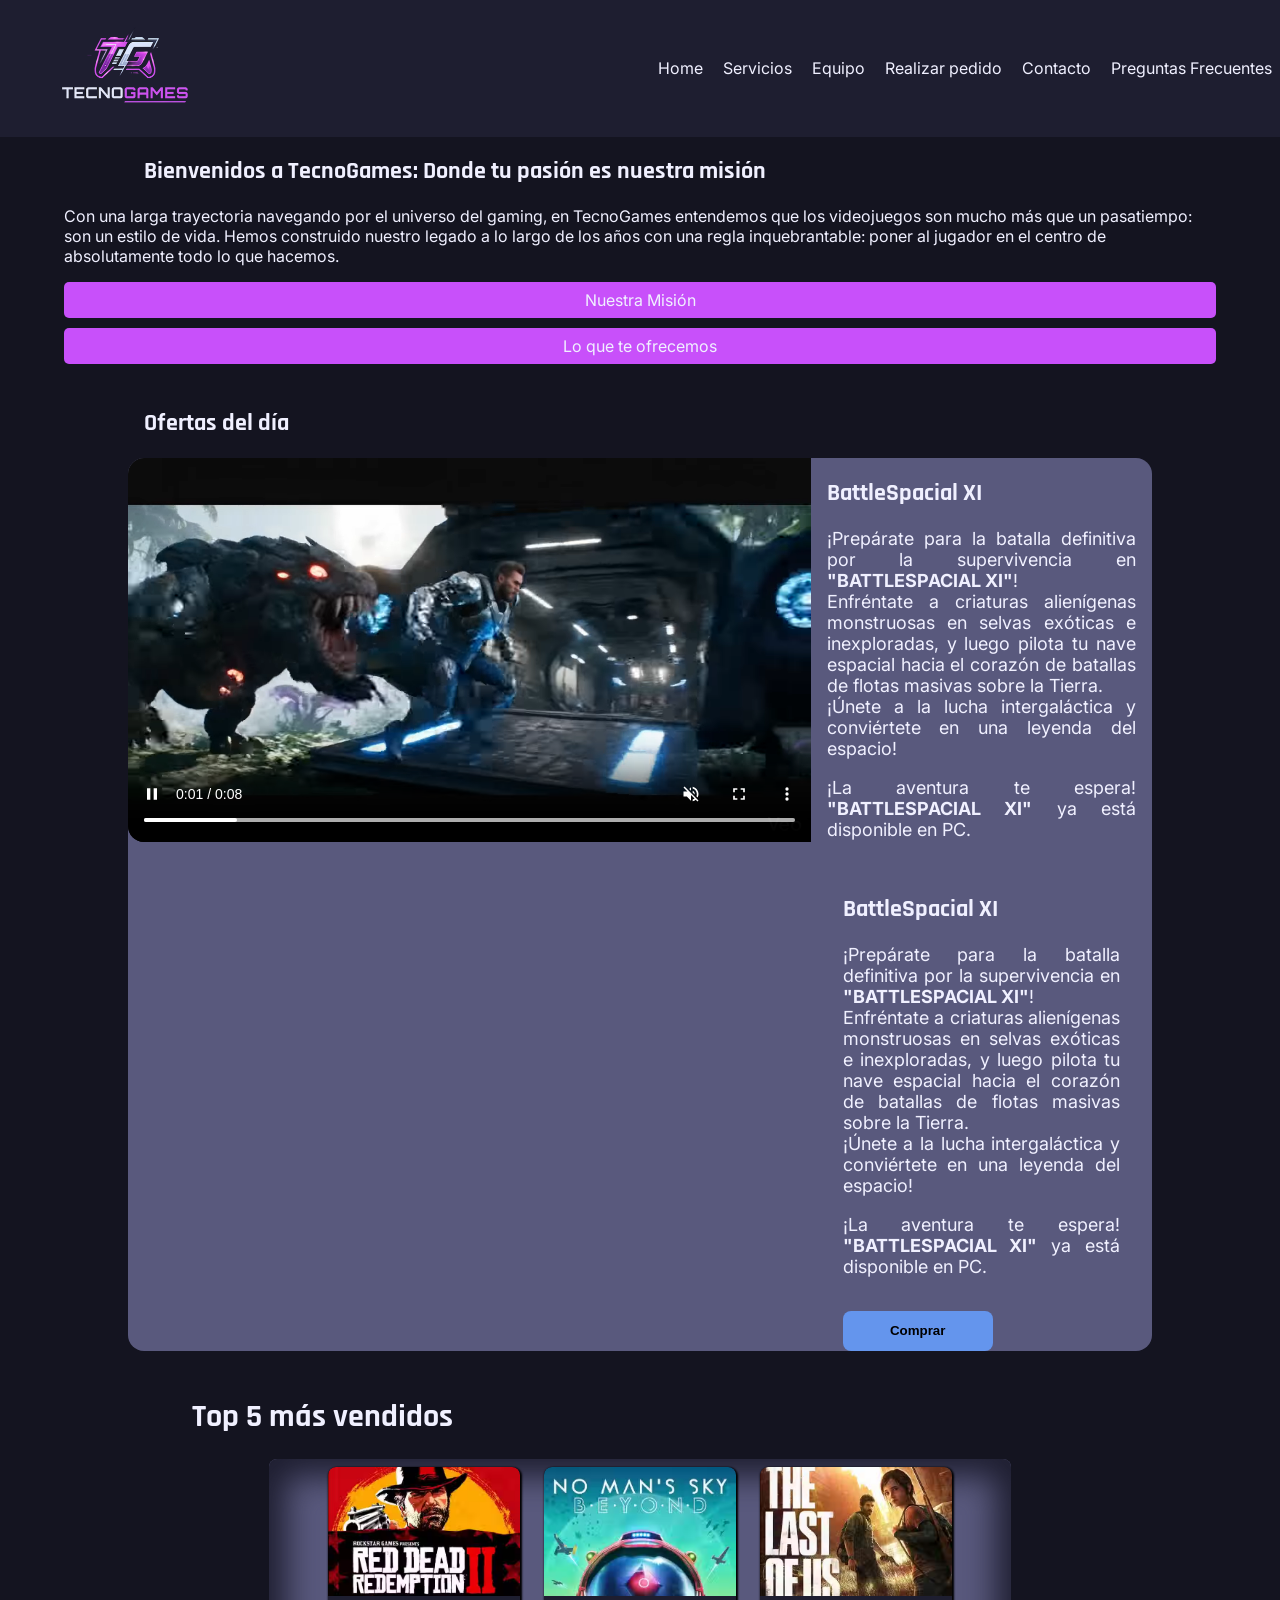
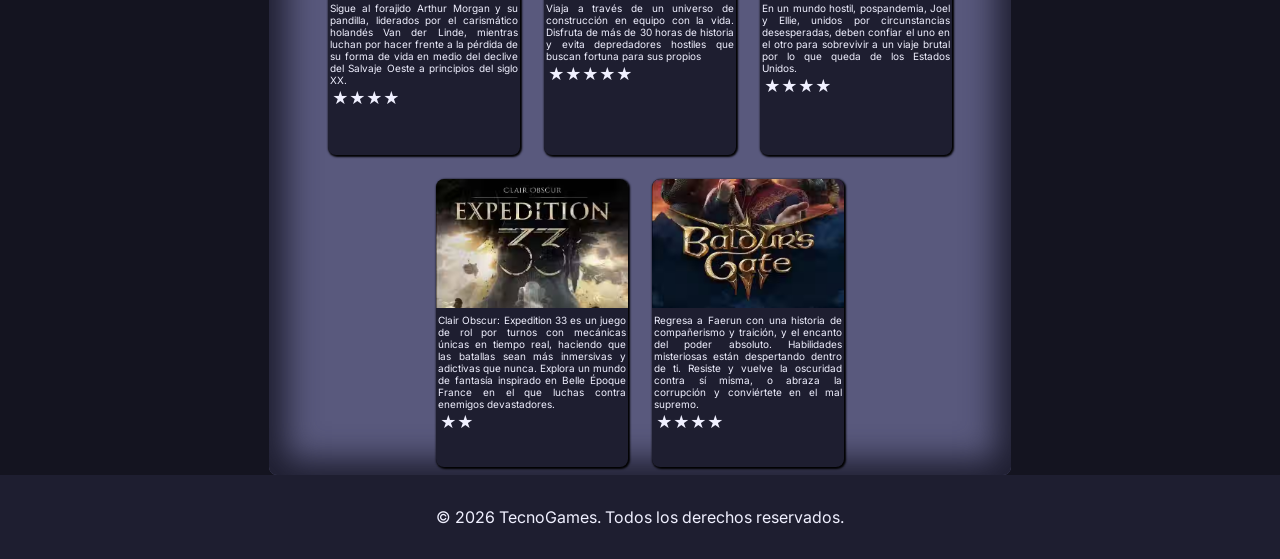
==== commit e1780f7b: "Merge branch 'dev' into alejandro_baldres" ====
--- a/index.html
+++ b/index.html
@@ -1,4 +1,4 @@
-<!DOCTYPE html>
+<!doctype html>
 <html lang="es">
 <head>
     <meta charset="UTF-8">
@@ -55,10 +55,23 @@
                         Enfréntate a criaturas alienígenas monstruosas en selvas exóticas e inexploradas, y luego pilota tu nave espacial hacia el corazón de batallas de flotas masivas sobre la Tierra.<br> ¡Únete a la lucha intergaláctica y conviértete en una leyenda del espacio!</p>
                         <p>¡La aventura te espera! <span class="tituloResaltado">"BATTLESPACIAL XI"</span> ya está disponible en PC.</p>
                     </div>
-                    <div class="contenedorBotonPrecio">
-                        <div class="contenedorPrecios">
-                            <span class="precioOferta">$ 9.99 </span>
-                            <span class="precioOriginal">  $ 69.99</span>                                                   
+                    <div class="detalleOfertaIdx">
+                        <div class="tituloYParrafoDetalleIdx">
+                            <h2 class="tituloDetalleIdx">BattleSpacial XI</h2>
+                            <p class="descripcionJuegoIdx">
+                                ¡Prepárate para la batalla definitiva por la supervivencia en
+                                <span class="tituloResaltado">"BATTLESPACIAL XI"</span>!<br />
+                                Enfréntate a criaturas alienígenas monstruosas en selvas exóticas e
+                                inexploradas, y luego pilota tu nave espacial hacia el corazón de
+                                batallas de flotas masivas sobre la Tierra.<br />
+                                ¡Únete a la lucha intergaláctica y conviértete en una leyenda del
+                                espacio!
+                            </p>
+                            <p>
+                                ¡La aventura te espera!
+                                <span class="tituloResaltado">"BATTLESPACIAL XI"</span> ya está
+                                disponible en PC.
+                            </p>
                         </div>
                         <a href="./pages/pedido.html">
                             <button id="botonCompraOferta">Comprar</button>
@@ -125,4 +138,4 @@
         <p>&copy; 2026 TecnoGames. Todos los derechos reservados.</p>
     </footer>   
 </body>
-</html>+</html>
--- a/css/style.css
+++ b/css/style.css
@@ -1,11 +1,13 @@
+/* Inicio CSS Global */
 :root {
     --color-primary: #141420;
-    --color-secondary: #1E1E30;
+    --color-secondary: #1e1e30;
+    --color-accent: #c850fa;
     --color-terciary: #59597d;
-    --color-accent: #C850FA;
-    --color-text: #F0F0FF;
-    --font-titulo: 'Rajdhani', sans-serif;
-    --font-cuerpo: 'Inter', sans-serif;
+    --color-quaternary: #555151;
+    --color-text: #f0f0ff;
+    --font-titulo: "Rajdhani", sans-serif;
+    --font-cuerpo: "Inter", sans-serif;
     --space-xs: 4px;
     --space-s: 8px;
     --space-m: 16px;
@@ -13,31 +15,223 @@
     --space-xl: 32px;
     --space-xxl: 48px;
 }
+* {
+    box-sizing: border-box;
+}
 
 body {
     font-family: var(--font-cuerpo);
     background-color: var(--color-primary);
     color: var(--color-text);
-}
-
-h1, h2, h3, h4, h5, h6 {
+    margin: 0;
+    min-height: 100vh;
+    display: flex;
+    flex-direction: column;
+}
+/* Tipografía */
+h1,
+h2,
+h3,
+h4,
+h5,
+h6 {
     font-family: var(--font-titulo);
 }
+
+header {
+    display: flex;
+    justify-content: space-between;
+    align-items: center;
+    background-color: var(--color-secondary);
+    position: sticky;
+    top: 0;
+}
+
+/* Inicio seccion Contacto */
+
+.main-contacto {
+    flex: 1;
+    display: flex;
+    flex-direction: column;
+    align-items: center;
+}
+/*Título y formulario */
+.titulo {
+    color: var(--color-accent);
+    margin-top: var(--space-l);
+    margin-left: var(--space-l);
+}
+.formulario {
+    background-color: var(--color-secondary);
+    padding: var(--space-l);
+    border-radius: 8px;
+    max-width: 400px;
+    width: 100%;
+    margin-top: var(--space-l);
+    margin-left: var(--space-l);
+}
+.formulario label {
+    display: block;
+    margin-bottom: var(--space-m);
+}
+/* Inputs y textarea */
+.formulario input[type="text"],
+.formulario input[type="email"],
+.formulario textarea {
+    width: 100%;
+    padding: var(--space-s) var(--space-m);
+    box-sizing: border-box;
+    background-color: var(--color-text);
+    color: #141420;
+    cursor: text;
+    border-radius: 4px;
+    border: none;
+}
+/* Botones */
+.formulario input[type="submit"],
+.formulario input[type="reset"] {
+    background-color: var(--color-accent);
+    color: var(--color-text);
+    border-radius: 4px;
+    border: none;
+    padding: var(--space-s) var(--space-m);
+    cursor: pointer;
+}
+/* Acciones */
+.acciones {
+    display: flex;
+    gap: var(--space-m);
+    margin-top: var(--space-m);
+}
+.accion {
+    display: flex;
+    align-items: center;
+    gap: var(--space-s);
+    margin-bottom: var(--space-s);
+}
+
+/* Fin seccion Contacto */
+
+h1,
+h2,
+h3,
+h4,
+h5,
+h6 {
+    font-family: var(--font-titulo);
+}
+
+p {
+    font-family: var(--font-cuerpo);
+}
+
+form {
+    font-family: var(--font-cuerpo);
+}
+
+/* Inicio seccion Pedidos*/
+
+.titulo_pedidos {
+    text-align: center;
+    margin-top: var(--space-l);
+    font-family: var(--font-titulo);
+}
+
+.form_pedidos {
+    text-align: center;
+}
+
+.form_pedidos label {
+    display: block;
+    margin-bottom: var(--space-xs);
+}
+
+.button_pedidos {
+    color: var(--color-text);
+    padding: var(--space-s) var(--space-s);
+    cursor: pointer;
+    margin-top: var(--space-s);
+    background-color: var(--color-button);
+    display: inline-block;
+    border: 2px solid black;
+    border-radius: 4px;
+    border-color: black;
+    font-size: 14px;
+    font-family: var(--font-cuerpo);
+    margin-top: var(--space-s);
+}
+
+header nav a {
+    color: var(--color-text);
+    text-decoration: none;
+    padding: var(--space-s);
+    justify-content: center;
+}
+
+header nav a:hover {
+    color: var(--color-accent);
+}
+
+footer {
+    text-align: center;
+    padding: var(--space-m);
+    background-color: var(--color-secondary);
+}
+/* Fin CSS Global */
+
+/* Seccion FAQ */
+.logo {
+    width: 250px;
+}
+
+.faq_titulo {
+    text-align: center;
+    font-size: 40px;
+}
+
+.faq_titulo span {
+    color: var(--color-accent);
+}
+
+.faq_subtitulo {
+    text-align: center;
+    margin-bottom: var(--space-l);
+}
+
+.faq_container {
+    text-align: center;
+}
+
+.faq_container details {
+    background-color: var(--color-accent);
+    margin: var(--space-m) auto;
+    padding: var(--space-s);
+    width: 60%;
+    border-radius: 8px;
+    text-align: left;
+}
+
+.faq_container details summary {
+    text-align: left;
+    cursor: pointer;
+}
+
+/* Fin Seccion FAQ */
 
 /*******INDEX********************/
 /* Inicio de Seccion de Ofertas */
 .bannerIdx {
     display: flex;
     flex-direction: column;
-    align-items: center;     
-    width: 100%;         
+    align-items: center;
+    width: 100%;
     padding: var(--space-l) 0; /* 24PX */
 }
 
 .tituloIdx {
     margin-left: 6em;
-    align-self: flex-start;    
-    color: var(--color-text)
+    align-self: flex-start;
+    color: var(--color-text);
 }
 
 .recuadroIdx {
@@ -48,12 +242,11 @@
     background-color: var(--color-terciary);
     border-radius: 1em;
     align-content: center;
-    
 }
 
 .videoOfertaIdx video {
     width: 100%;
-    
+
     border-top-left-radius: 1em;
     border-bottom-left-radius: 1em;
     vertical-align: middle;
@@ -61,7 +254,7 @@
 
 /*por si el navegador no soporta video*/
 #videoNoSoportado img {
-    width: 100%;   
+    width: 100%;
     border-top-left-radius: 1em;
     border-bottom-left-radius: 1em;
     vertical-align: middle;
@@ -70,12 +263,12 @@
     margin-left: 1em;
     margin-right: 1em;
 }
-.detalleOfertaIdx p{
+.detalleOfertaIdx p {
     font-size: large;
-    text-align: justify;    
-}
-
-.detalleOfertaIdx h3{
+    text-align: justify;
+}
+
+.detalleOfertaIdx h3 {
     font-size: medium;
     align-items: center;
 }
@@ -84,16 +277,16 @@
     font-weight: bold;
 }
 
-.detalleOfertaIdx {        
+.detalleOfertaIdx {
     display: flex;
     flex-direction: column;
-    justify-content: space-between; 
+    justify-content: space-between;
     gap: var(--space-m); /* 16PX */
 }
 .contenedorBotonPrecio {
     grid-template-columns: 20fr 10fr;
     grid-template-rows: min-content;
-    display: inline-grid;    
+    display: inline-grid;
     margin-bottom: var(--space-m); /* 16PX */
     background-color: #00000040;
     padding: var(--space-s) var(--space-s); /* 8PX */
@@ -103,7 +296,7 @@
 
 .contenedorPrecios {
     display: flex;
-    align-items: center;    
+    align-items: center;
     background-color: #00000040;
     padding: var(--space-xs) var(--space-s); /* 4PX Y 8PX */
     border-radius: var(--space-xs); /* 4PX */
@@ -113,7 +306,7 @@
 .precioOriginal {
     margin-left: 1em;
     text-decoration: line-through;
-    color:black;
+    color: black;
     font-size: 0.85em;
     margin-right: var(--space-s); /* 8PX */
 }
@@ -127,42 +320,42 @@
 #botonCompraOferta {
     border-style: hidden;
     font-weight: bold;
-    cursor: pointer;    
+    cursor: pointer;
     width: 150px;
-    height:40px;    
+    height: 40px;
     background-color: cornflowerblue;
     border-color: black;
     border-radius: var(--space-s); /* 4PX */
 }
 
 #botonCompraOferta:hover {
-    color:cornflowerblue;
+    color: cornflowerblue;
     background-color: white;
 }
 
 /* Fin Inicio de Seccion de Ofertas */
 /* Inicio Top 5 mas vendidos */
-#masVendidosIdx {        
+#masVendidosIdx {
     display: flex;
     padding: var(--space-s); /* 8PX */
-    flex-wrap: wrap; 
+    flex-wrap: wrap;
     gap: 1.5em;
     margin: 0% auto;
-    background-color: var(--color-terciary);    
-    box-shadow: inset 1px 1px 2em 1em var(--color-secondary);   
+    background-color: var(--color-terciary);
+    box-shadow: inset 1px 1px 2em 1em var(--color-secondary);
     border-radius: var(--space-s); /* 8PX */
-    width: 58%; 
-    justify-content: center;       
+    width: 58%;
+    justify-content: center;
 }
 
 .JuegoMasVendidoIdx {
     width: 12em;
     height: 18em;
     background-color: var(--color-secondary);
-    border-radius: var(--space-s);    /* 8PX */
+    border-radius: var(--space-s); /* 8PX */
     text-align: justify;
     box-shadow: 1px 1px 2px 1px black;
-    display: flex;    
+    display: flex;
     flex-direction: column;
     overflow: hidden;
 }
@@ -179,7 +372,7 @@
     box-shadow: 1px 1px 2px 1px var(--color-secondary);
 }
 
-.caratulaIdx img{
+.caratulaIdx img {
     width: 12em;
     border-top-left-radius: var(--space-s); /* 8px */
     border-top-right-radius: var(--space-s); /* 8px */
@@ -191,67 +384,65 @@
 }
 
 .estrellasIdx {
-    margin-top: auto; 
-    margin-left: var(--space-xs); /* 4px */ 
-    margin-bottom: var(--space-xs); /* 4px */ 
-    text-align: left; 
-}
-
-#misionActividad p{
+    margin-top: auto;
+    margin-left: var(--space-xs); /* 4px */
+    margin-bottom: var(--space-xs); /* 4px */
+    text-align: left;
+}
+
+#misionActividad p {
     padding-inline: 5%;
 }
 
-#misionActividad details{
-    padding-inline: 5%;    
+#misionActividad details {
+    padding-inline: 5%;
 }
 /* Inicio Top 7 mas vendidos */
 
 /* DISEÑO RESPONSIVO (Móviles y Tablets)*/
 @media (max-width: 768px) {
-    
     .tituloIdx {
-        margin-left: 5%; 
+        margin-left: 5%;
     }
 
     .recuadroIdx {
-        grid-template-columns: 1fr; 
+        grid-template-columns: 1fr;
         width: 95%;
-        
     }
 
     .videoOfertaIdx video {
-        border-bottom-left-radius: 0;   
-        border-top-right-radius: 1em;   
+        border-bottom-left-radius: 0;
+        border-top-right-radius: 1em;
     }
 
     .contenedorBotonPrecio {
         grid-template-columns: 1fr;
-        justify-items: center; 
+        justify-items: center;
         gap: var(--space-m); /* 16px */
     }
-    
+
     .detalleOfertaIdx {
         padding: var(--space-m); /* 16 px */
         margin: 0;
     }
-    
+
     .JuegoMasVendidoIdx {
         display: flex;
         flex-direction: column;
-        align-items: center;     
-        width: 100%;                 
+        align-items: center;
+        width: 100%;
         height: auto;
         padding: var(--space-xs) 0; /* 4px */
     }
     
     .caratulaIdx {
         width: 12em;
-        margin-top: 1px; 
-        margin-right: 1px; 
+        margin-top: 1px;
+        margin-right: 1px;
         margin-bottom: 0;
     }
 
-    .caratulaIdx img {                
+    .caratulaIdx img {
         border-radius: var(--space-s); /* 8 px */
         width: 100%;
     }
@@ -262,11 +453,52 @@
     }
 
     .estrellasIdx {
-        margin-top: 1px; 
-        margin-right: 1px; 
+        margin-top: 1px;
+        margin-right: 1px;
         margin-bottom: auto;
-        text-align: left; 
-    }
-}
-
-/***** FIN CSS INDEX ******/+        text-align: left;
+    }
+}
+
+/***** FIN CSS INDEX ******/
+/* css equipo */
+/* equipo */
+.equipo {
+    display: flex;
+    justify-content: center;
+    gap: var(--space-l);
+    padding: var(--space-m);
+}
+
+/* Cards */
+.miembro_equipo {
+    background-color: var(--color-quaternary);
+    border: none;
+    border-radius: 10px;
+    width: 20%;
+    padding: var(--space-m);
+    box-shadow: 0 4px 8px #000000;
+    text-align: center;
+}
+
+/* Imágenes equipo */
+.miembro_equipo img {
+    width: 250px;
+    height: auto;
+    object-fit: cover;
+    border-radius: 10px;
+}
+
+/* Botón Conocer más */
+summary {
+    margin-top: 10px;
+    background-color: var(--color-accent);
+    color: var(--color-text);
+    padding: var(--space-s);
+    cursor: pointer;
+    border-radius: 5px;
+    list-style: none;
+    text-align: center;
+}
+
+/* fin css equipo */
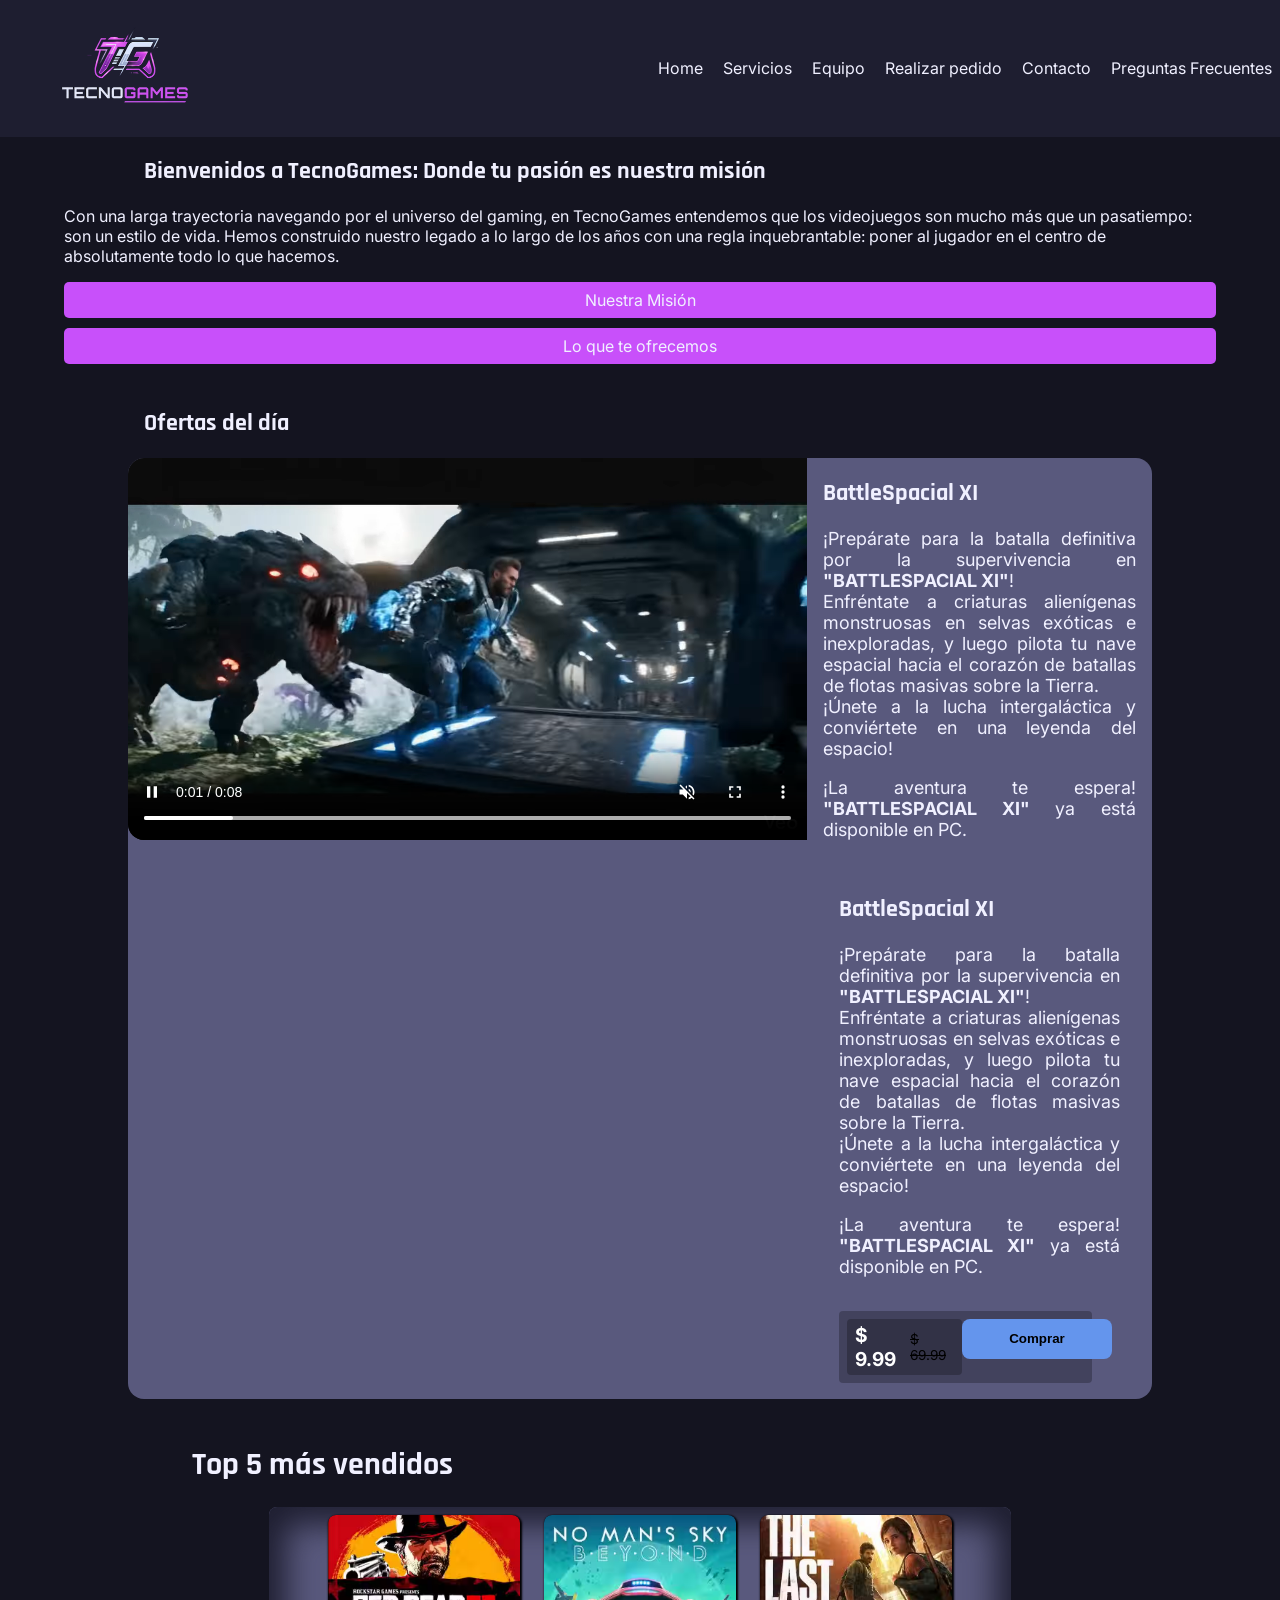
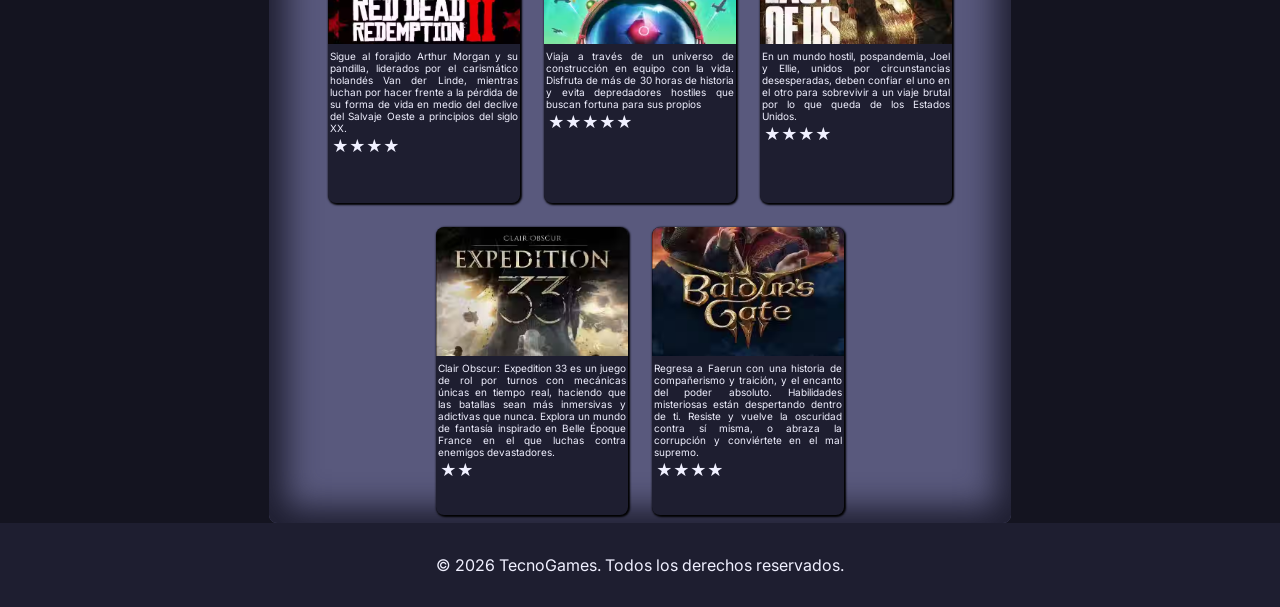
==== commit ec549bc2: "fix: mergeConflict" ====
--- a/index.html
+++ b/index.html
@@ -73,9 +73,15 @@
                                 disponible en PC.
                             </p>
                         </div>
-                        <a href="./pages/pedido.html">
-                            <button id="botonCompraOferta">Comprar</button>
-                        </a>
+                        <div class="contenedorBotonPrecio">
+                            <div class="contenedorPrecios">
+                                <span class="precioOferta">$ 9.99 </span>
+                                <span class="precioOriginal">  $ 69.99</span>                                                   
+                            </div>
+                            <a href="./pages/pedido.html">
+                                <button id="botonCompraOferta">Comprar</button>
+                            </a>
+                        </div>
                     </div>                
                 </div>
             </article>        
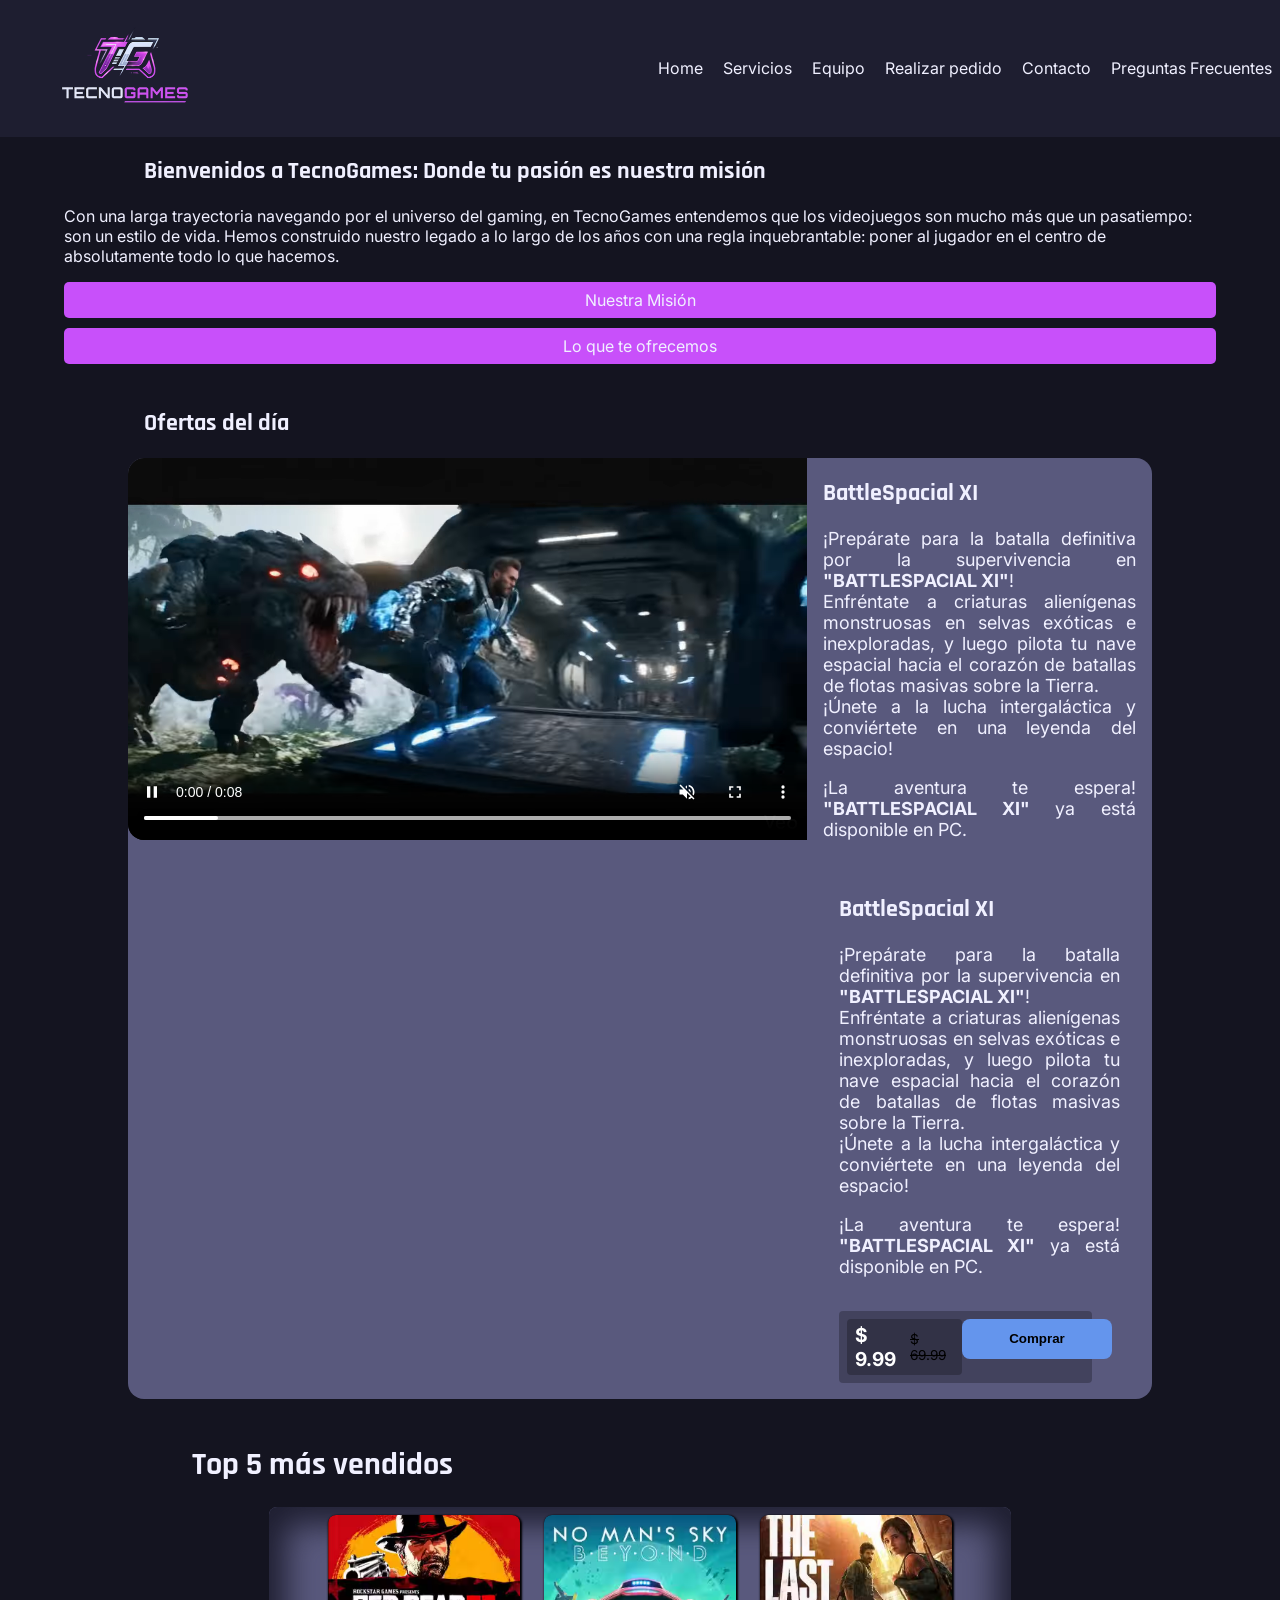
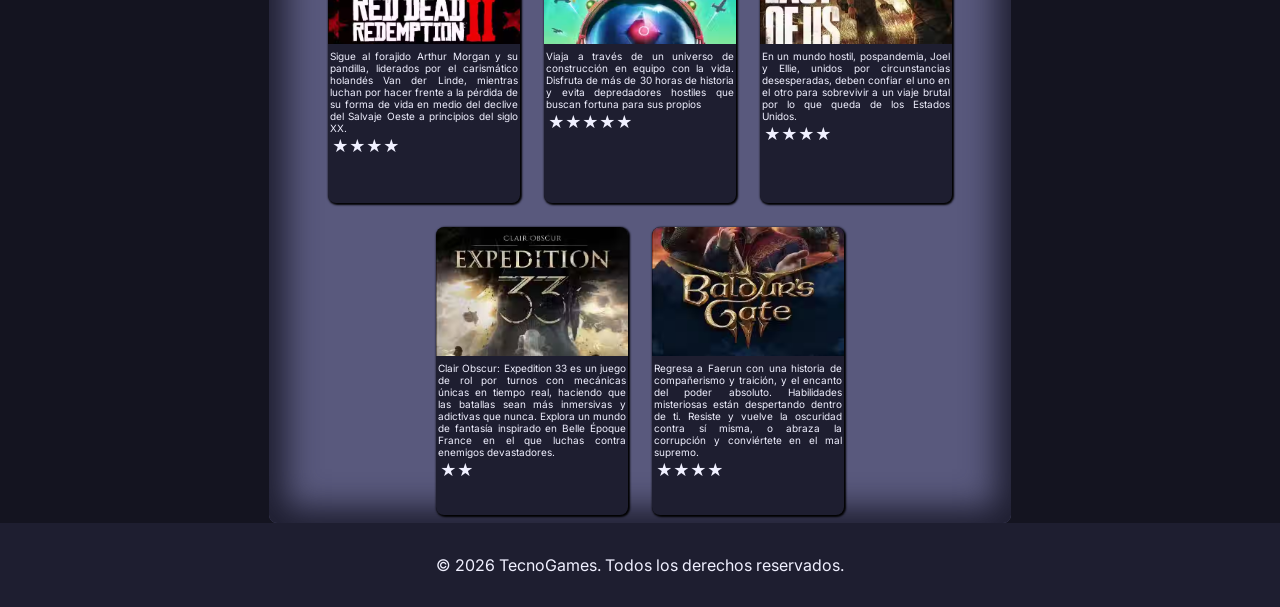
==== commit d46b9f67: "fix:Arreglo menor en link" ====
--- a/index.html
+++ b/index.html
@@ -89,7 +89,7 @@
         <h1 class="tituloIdx">Top 5 más vendidos</h1>    
         <section id="masVendidosIdx">        
             <article class="JuegoMasVendidoIdx">
-                <a href="./pages/servicios.html">
+                <a href="./pages/pedido.html">
                     <picture class="caratulaIdx">
                         <source srcset="assets/img/00-redredemtion2.avif" type="image/avif">
                         <img src="assets/img/00-redredemtion2.png">
@@ -99,7 +99,7 @@
                 </a>
             </article>
             <article class="JuegoMasVendidoIdx">
-                <a href="./pages/servicios.html">
+                <a href="./pages/pedido.html">
                     <picture class="caratulaIdx">
                         <source srcset="assets/img/01-nomansky.avif" type="image/avif">
                         <img src="assets/img/01-nomansky.png">
@@ -109,7 +109,7 @@
                 </a>
             </article>
             <article class="JuegoMasVendidoIdx">
-                <a href="./pages/servicios.html">
+                <a href="./pages/pedido.html">
                     <picture class="caratulaIdx">
                         <source srcset="assets/img/02-lastofus.avif" type="image/avif">
                         <img src="assets/img/02-lastofus.png">
@@ -119,7 +119,7 @@
                 </a>
             </article>
             <article class="JuegoMasVendidoIdx">
-                <a href="./pages/servicios.html">
+                <a href="./pages/pedido.html">
                     <picture class="caratulaIdx">
                         <source srcset="assets/img/03-expedition33.avif" type="image/avif">
                         <img src="assets/img/03-expedition33.png">
@@ -129,7 +129,7 @@
                 </a>
             </article>
             <article class="JuegoMasVendidoIdx">
-                <a href="./pages/servicios.html">
+                <a href="./pages/pedido.html">
                     <picture class="caratulaIdx">
                         <source srcset="assets/img/04-baldursgate3.avif" type="image/avif">
                         <img src="assets/img/04-baldursgate3.png">
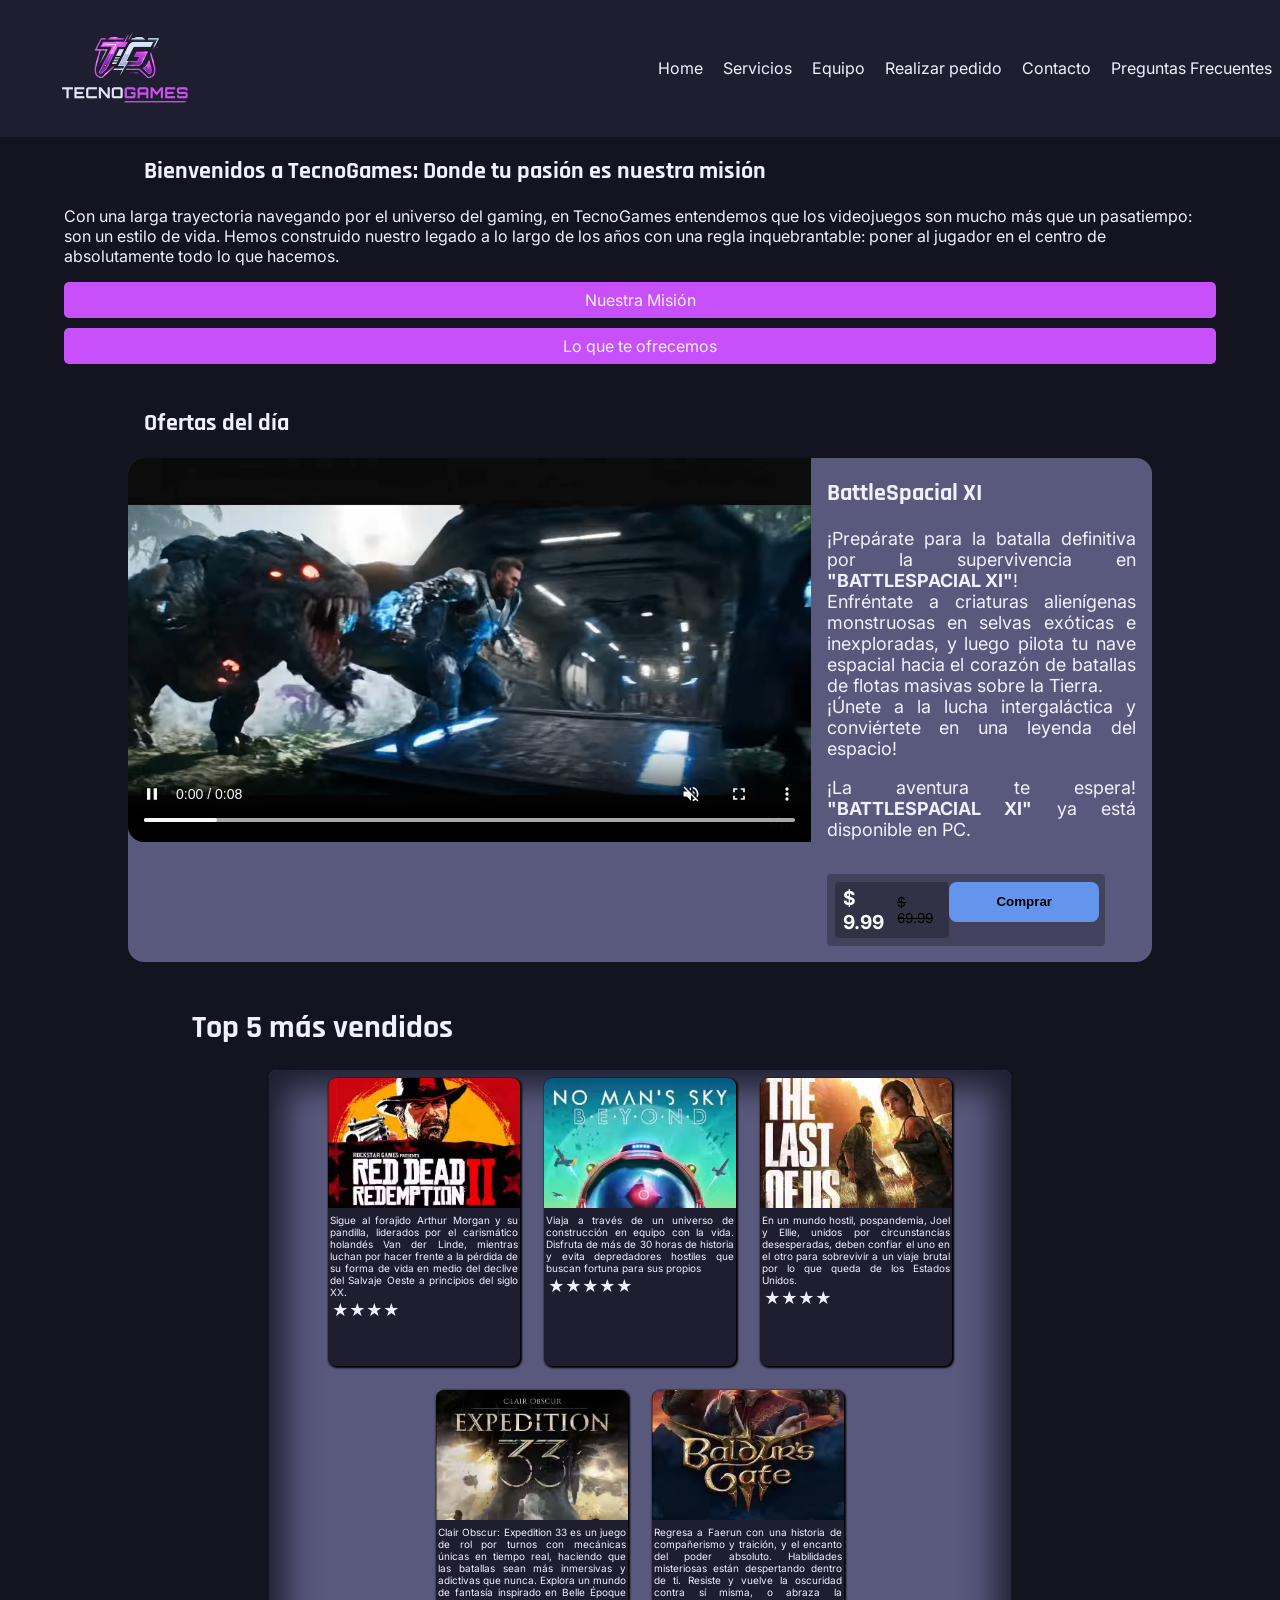
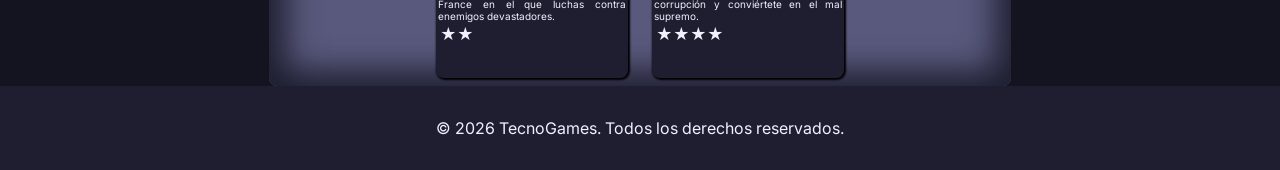
==== commit 1a1c2cf6: "Fix: Duplicidad merge" ====
--- a/index.html
+++ b/index.html
@@ -49,13 +49,6 @@
                     </video>
                 </div>
                 <div class="detalleOfertaIdx">
-                    <div class="tituloYParrafoDetalleIdx">
-                        <h2 class="tituloDetalleIdx">BattleSpacial XI</h2>
-                        <p class="descripcionJuegoIdx">¡Prepárate para la batalla definitiva por la supervivencia en <span class="tituloResaltado">"BATTLESPACIAL XI"</span>!<br>
-                        Enfréntate a criaturas alienígenas monstruosas en selvas exóticas e inexploradas, y luego pilota tu nave espacial hacia el corazón de batallas de flotas masivas sobre la Tierra.<br> ¡Únete a la lucha intergaláctica y conviértete en una leyenda del espacio!</p>
-                        <p>¡La aventura te espera! <span class="tituloResaltado">"BATTLESPACIAL XI"</span> ya está disponible en PC.</p>
-                    </div>
-                    <div class="detalleOfertaIdx">
                         <div class="tituloYParrafoDetalleIdx">
                             <h2 class="tituloDetalleIdx">BattleSpacial XI</h2>
                             <p class="descripcionJuegoIdx">
@@ -81,8 +74,7 @@
                             <a href="./pages/pedido.html">
                                 <button id="botonCompraOferta">Comprar</button>
                             </a>
-                        </div>
-                    </div>                
+                        </div>                
                 </div>
             </article>        
         </section>
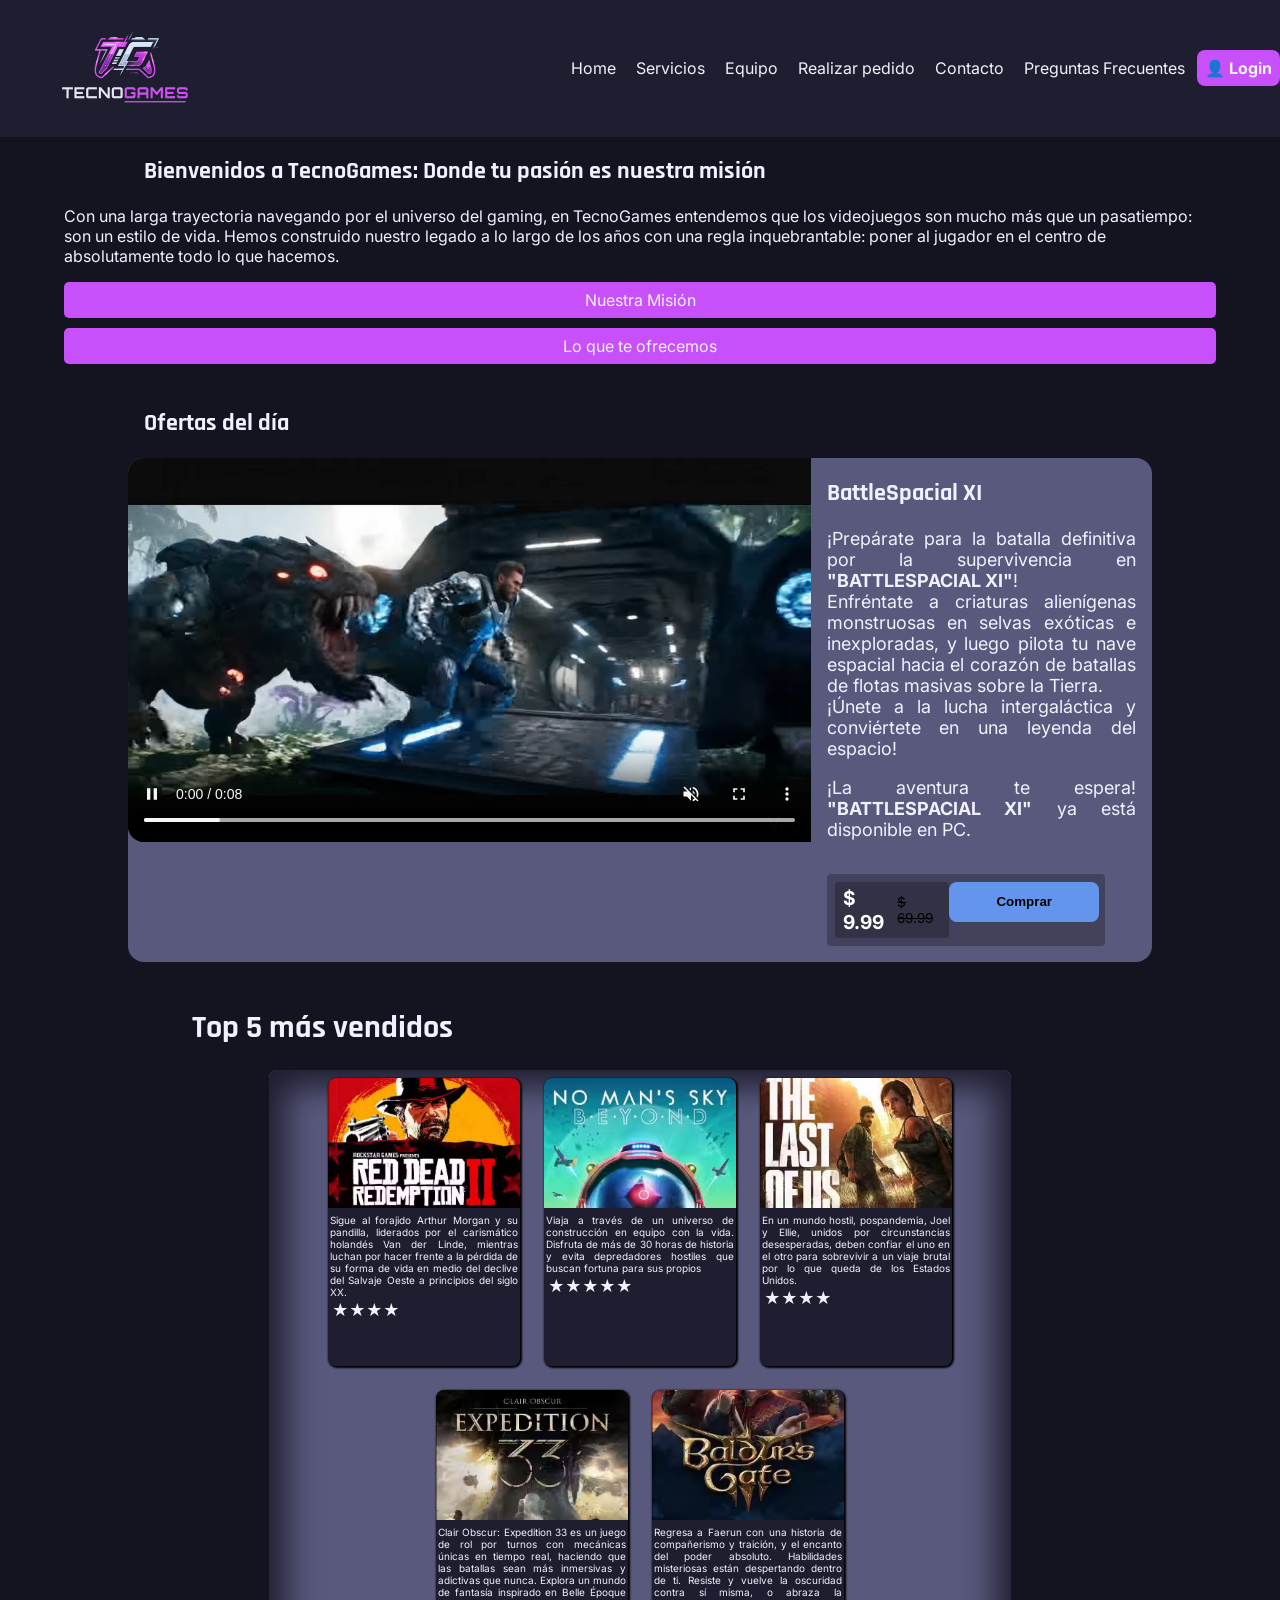
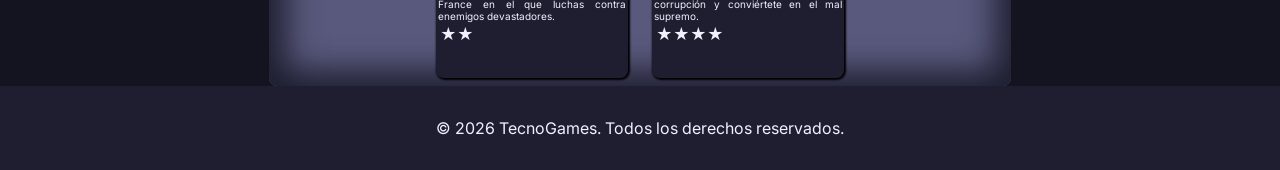
==== commit aa56c923: "fea: se agregó pagina de login" ====
--- a/index.html
+++ b/index.html
@@ -19,6 +19,7 @@
             <a href="./pages/pedido.html">Realizar pedido</a>
             <a href="./pages/contacto.html">Contacto</a>
             <a href="./pages/faq.html">Preguntas Frecuentes</a>
+            <a href="./pages/login.html" class="botonLogin"> 👤 Login </a>
         </nav>
     </header>
     <main>
--- a/css/style.css
+++ b/css/style.css
@@ -502,3 +502,56 @@
 }
 
 /* fin css equipo */
+/** LOGIN **/
+/* boton login */
+.botonLogin {
+    margin-left: auto;
+    background-color: var(--color-accent);
+    border-radius: 8px;
+    font-weight: bold;
+}
+
+.botonLogin:hover {
+    color: var(--color-text);
+    opacity: 0.8;
+}
+
+/* login*/
+.form-container {
+    background-color: var(--color-secondary);
+    width: 350px;
+    margin: 50px auto;
+    padding: var(--space-l);
+    border-radius: 10px;
+}
+
+.form-group {
+    margin-bottom: var(--space-m);
+}
+
+.input-container {
+    display: flex;
+    align-items: center;
+    gap: var(--space-s);
+}
+
+.input-field {
+    width: 100%;
+    padding: var(--space-s);
+    border: none;
+    border-radius: 5px;
+}
+
+.btn-ok {
+    width: 100%;
+    padding: var(--space-s);
+    background-color: var(--color-accent);
+    color: var(--color-text);
+    border: none;
+    border-radius: 5px;
+    cursor: pointer;
+}
+
+.btn-ok:hover {
+    opacity: 0.8;
+}
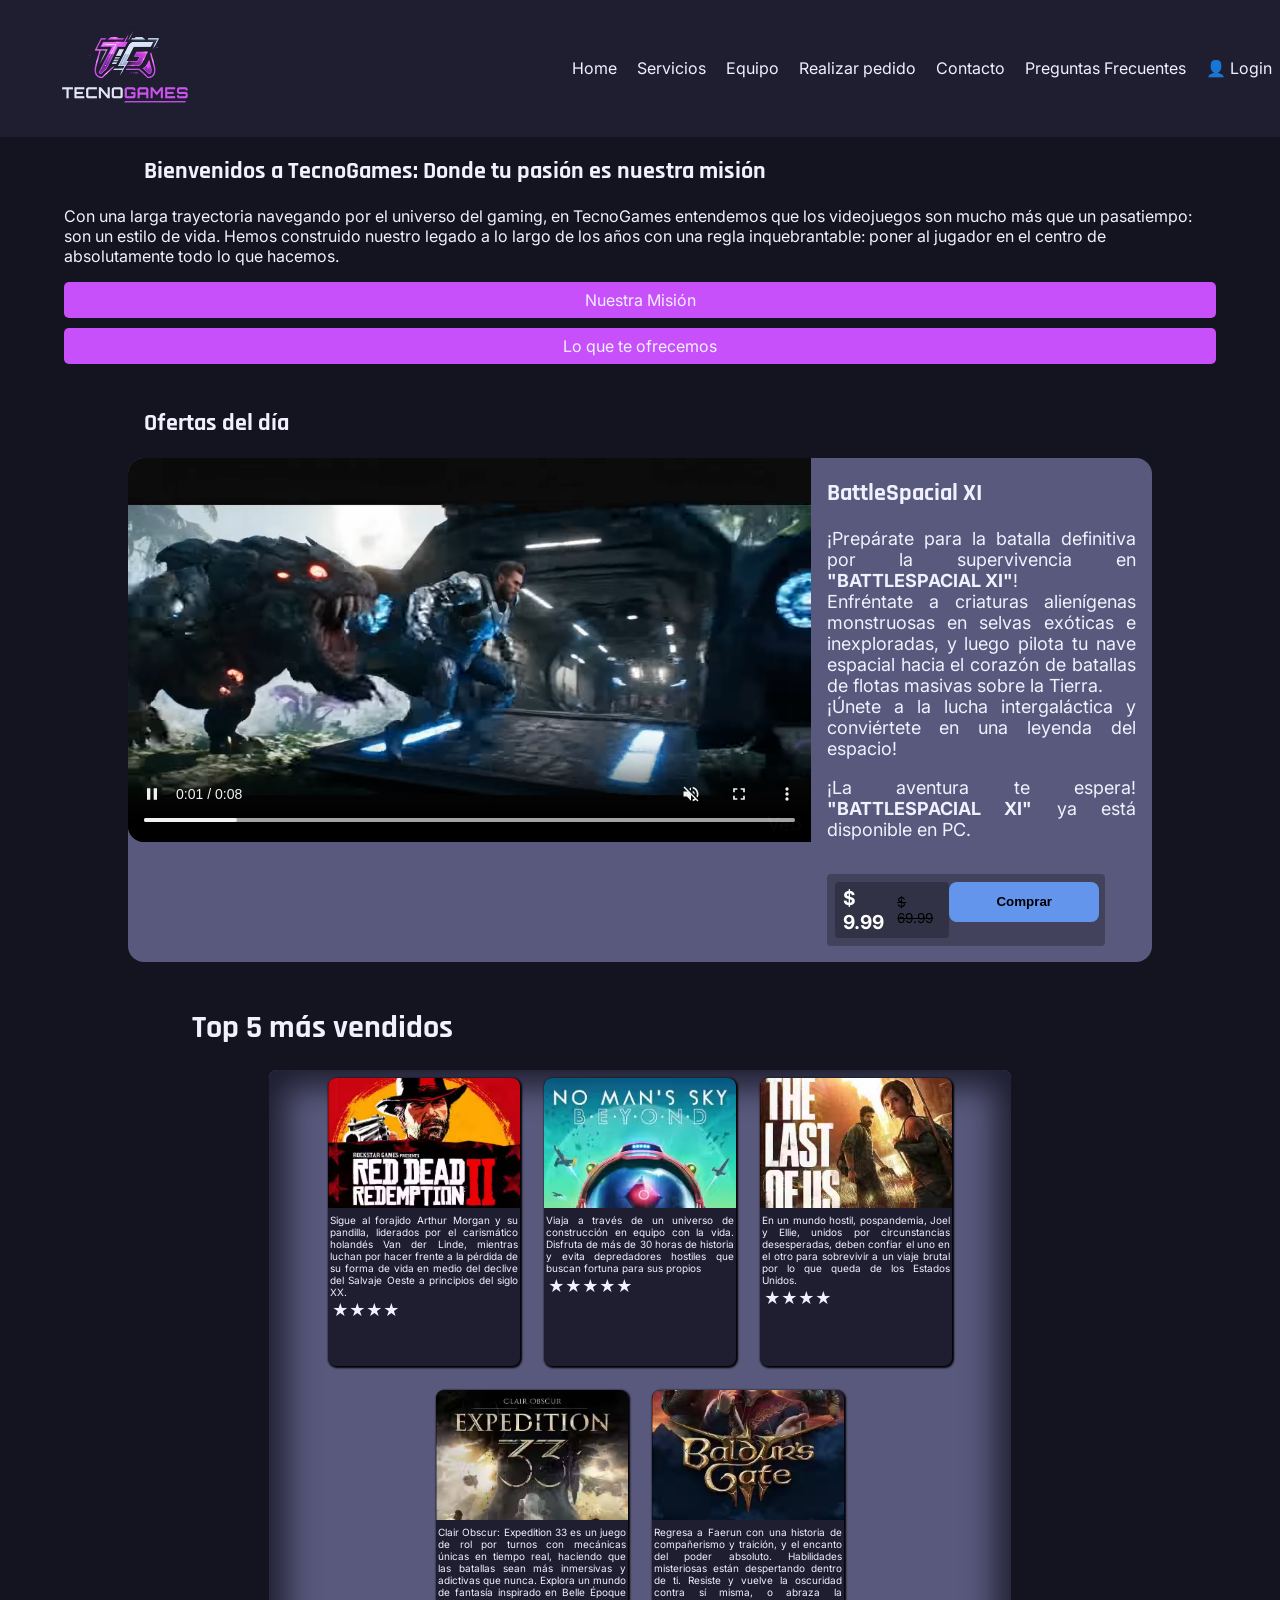
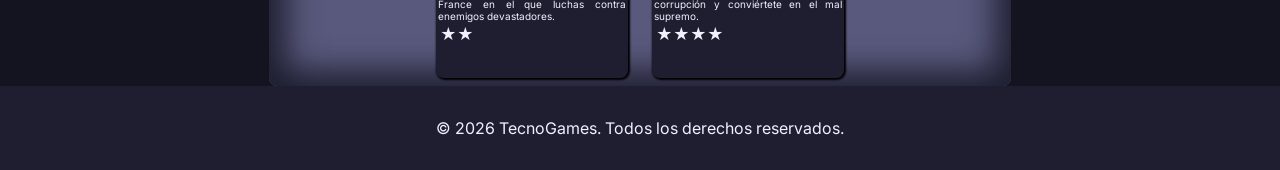
==== commit 8dbd78fd: "Se agrego login.js funcional que comunica con back" ====
--- a/index.html
+++ b/index.html
@@ -19,7 +19,7 @@
             <a href="./pages/pedido.html">Realizar pedido</a>
             <a href="./pages/contacto.html">Contacto</a>
             <a href="./pages/faq.html">Preguntas Frecuentes</a>
-            <a href="./pages/login.html" class="botonLogin"> 👤 Login </a>
+            <a href="./pages/login.html" class="botonLogin" id="loginLink"> 👤 Login </a>
         </nav>
     </header>
     <main>
@@ -136,5 +136,6 @@
     <footer>
         <p>&copy; 2026 TecnoGames. Todos los derechos reservados.</p>
     </footer>   
+    
 </body>
 </html>
--- a/css/style.css
+++ b/css/style.css
@@ -360,6 +360,11 @@
     overflow: hidden;
 }
 
+.JuegoMasVendidoS {
+    width: 12em;
+    height: 22em;
+}
+
 .JuegoMasVendidoIdx a{
         text-decoration: none;
         color: inherit;       
@@ -378,6 +383,7 @@
     border-top-right-radius: var(--space-s); /* 8px */
 }
 
+
 .topDescripcionIdx {
     font-size: x-small;
     margin: 2px;
@@ -398,6 +404,20 @@
     padding-inline: 5%;
 }
 /* Inicio Top 7 mas vendidos */
+
+/* Servicios CSS */
+.servicios-grid {
+    display: grid;
+    grid-template-columns: repeat(6, 1fr);    
+    gap: var(--space-m);
+    padding: auto;
+    margin: var(--space-m);
+}
+
+#formulario-busqueda {
+    float: right;
+    margin-right: 15px;
+}
 
 /* DISEÑO RESPONSIVO (Móviles y Tablets)*/
 @media (max-width: 768px) {
@@ -457,6 +477,9 @@
         margin-right: 1px;
         margin-bottom: auto;
         text-align: left;
+    }
+    .servicios-grid {
+        display: block;
     }
 }
 
@@ -502,56 +525,3 @@
 }
 
 /* fin css equipo */
-/** LOGIN **/
-/* boton login */
-.botonLogin {
-    margin-left: auto;
-    background-color: var(--color-accent);
-    border-radius: 8px;
-    font-weight: bold;
-}
-
-.botonLogin:hover {
-    color: var(--color-text);
-    opacity: 0.8;
-}
-
-/* login*/
-.form-container {
-    background-color: var(--color-secondary);
-    width: 350px;
-    margin: 50px auto;
-    padding: var(--space-l);
-    border-radius: 10px;
-}
-
-.form-group {
-    margin-bottom: var(--space-m);
-}
-
-.input-container {
-    display: flex;
-    align-items: center;
-    gap: var(--space-s);
-}
-
-.input-field {
-    width: 100%;
-    padding: var(--space-s);
-    border: none;
-    border-radius: 5px;
-}
-
-.btn-ok {
-    width: 100%;
-    padding: var(--space-s);
-    background-color: var(--color-accent);
-    color: var(--color-text);
-    border: none;
-    border-radius: 5px;
-    cursor: pointer;
-}
-
-.btn-ok:hover {
-    opacity: 0.8;
-}
